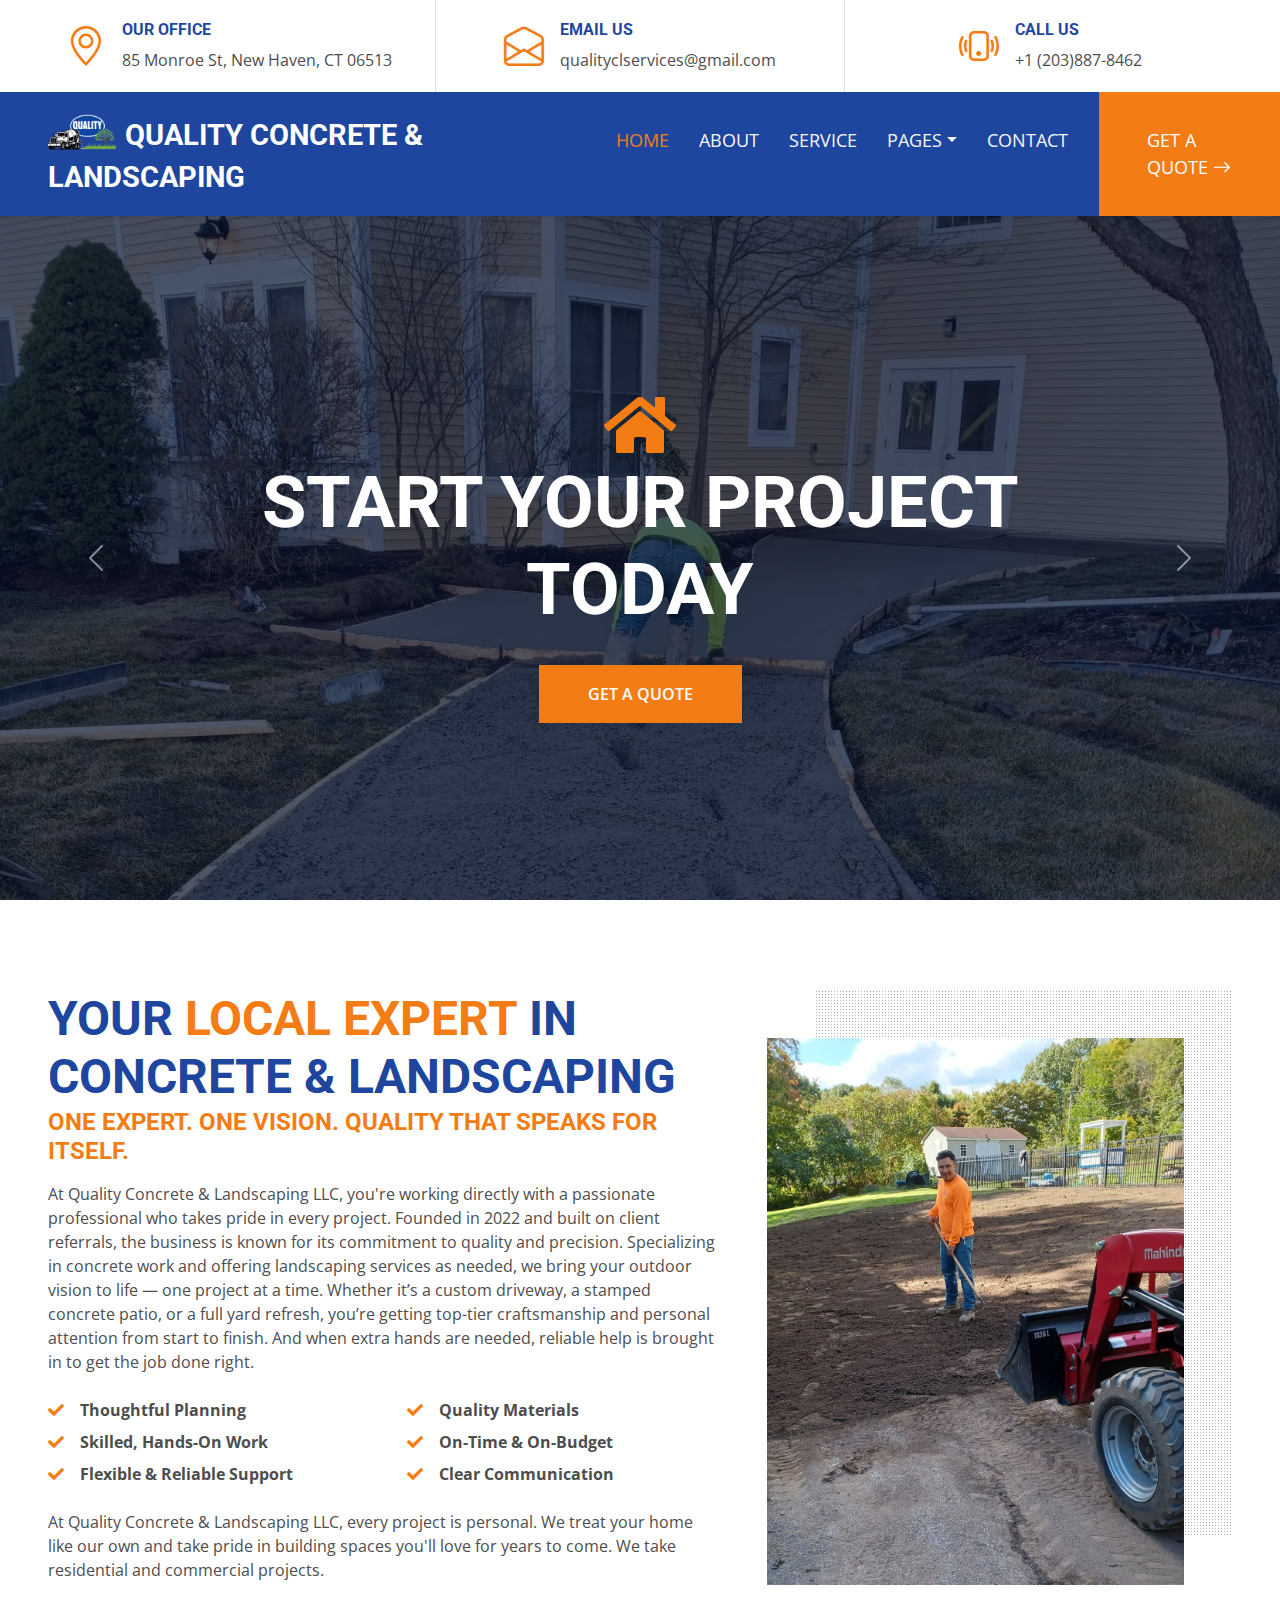
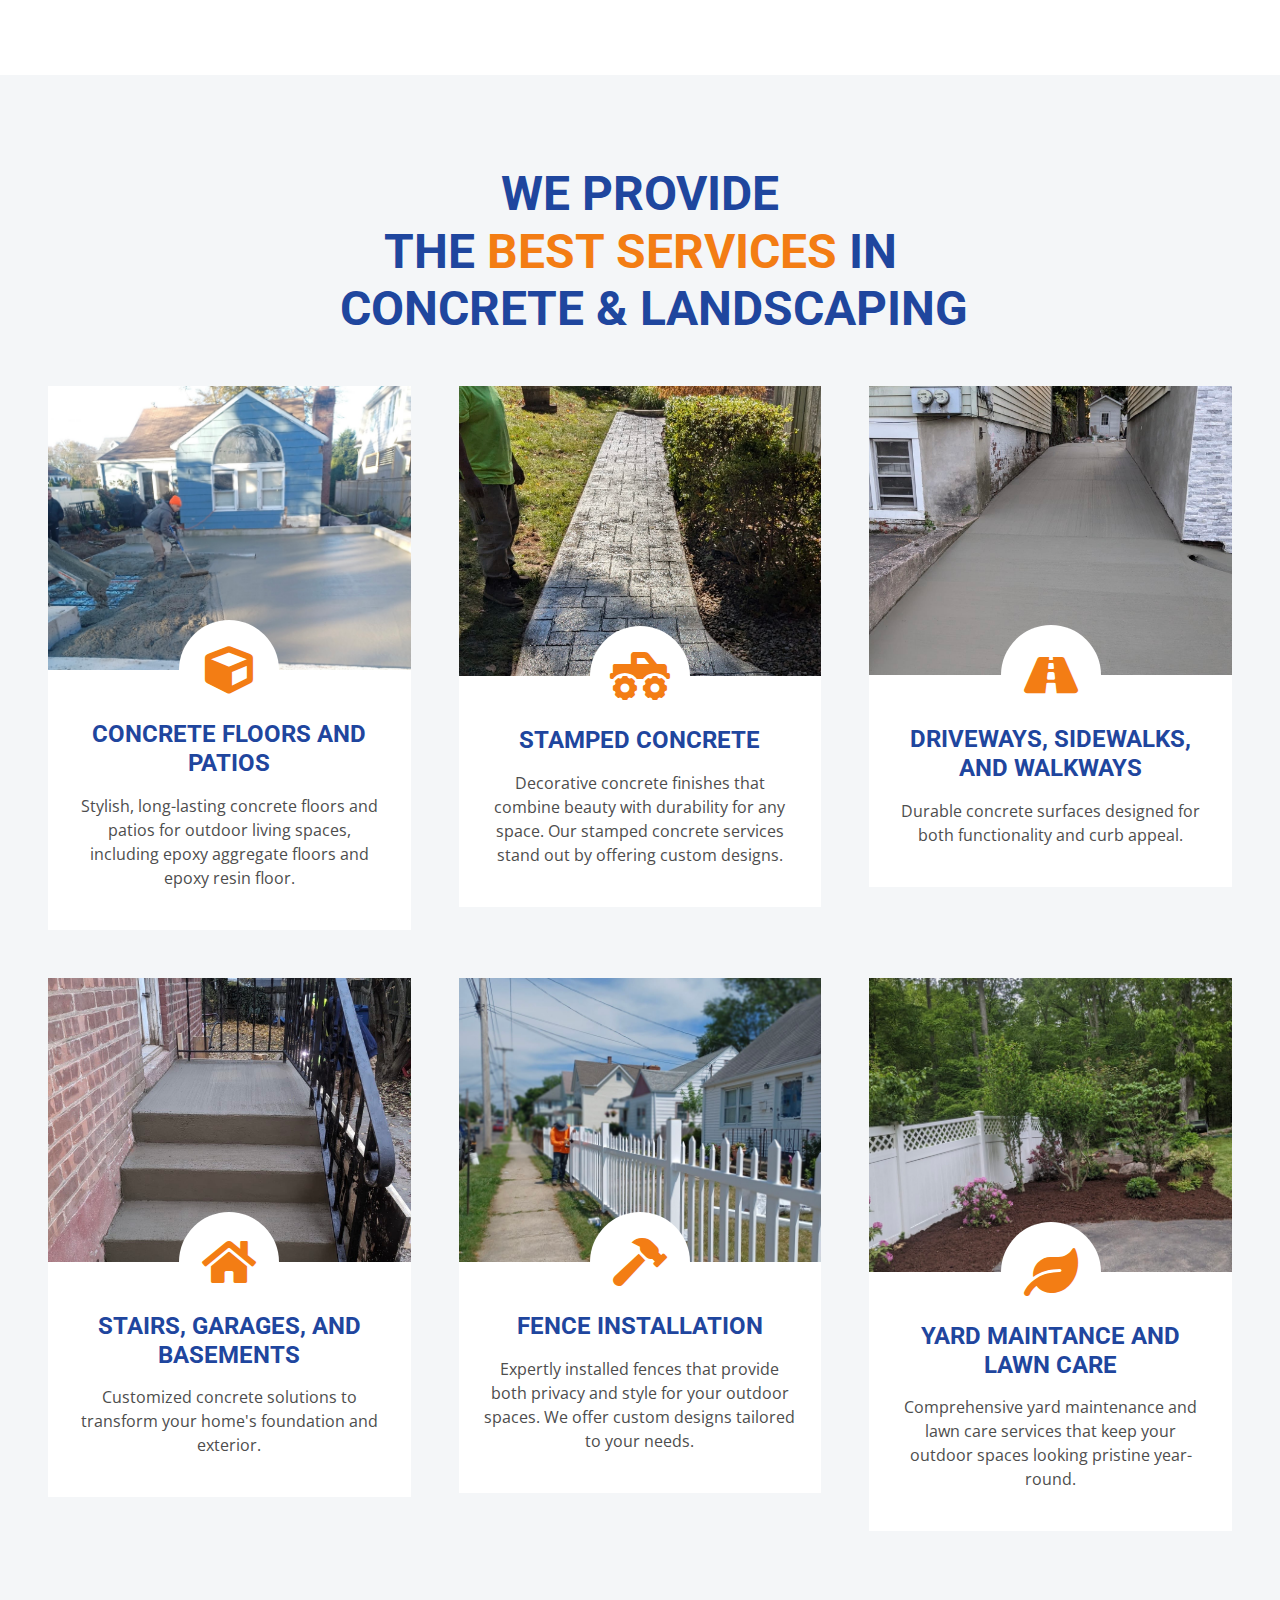
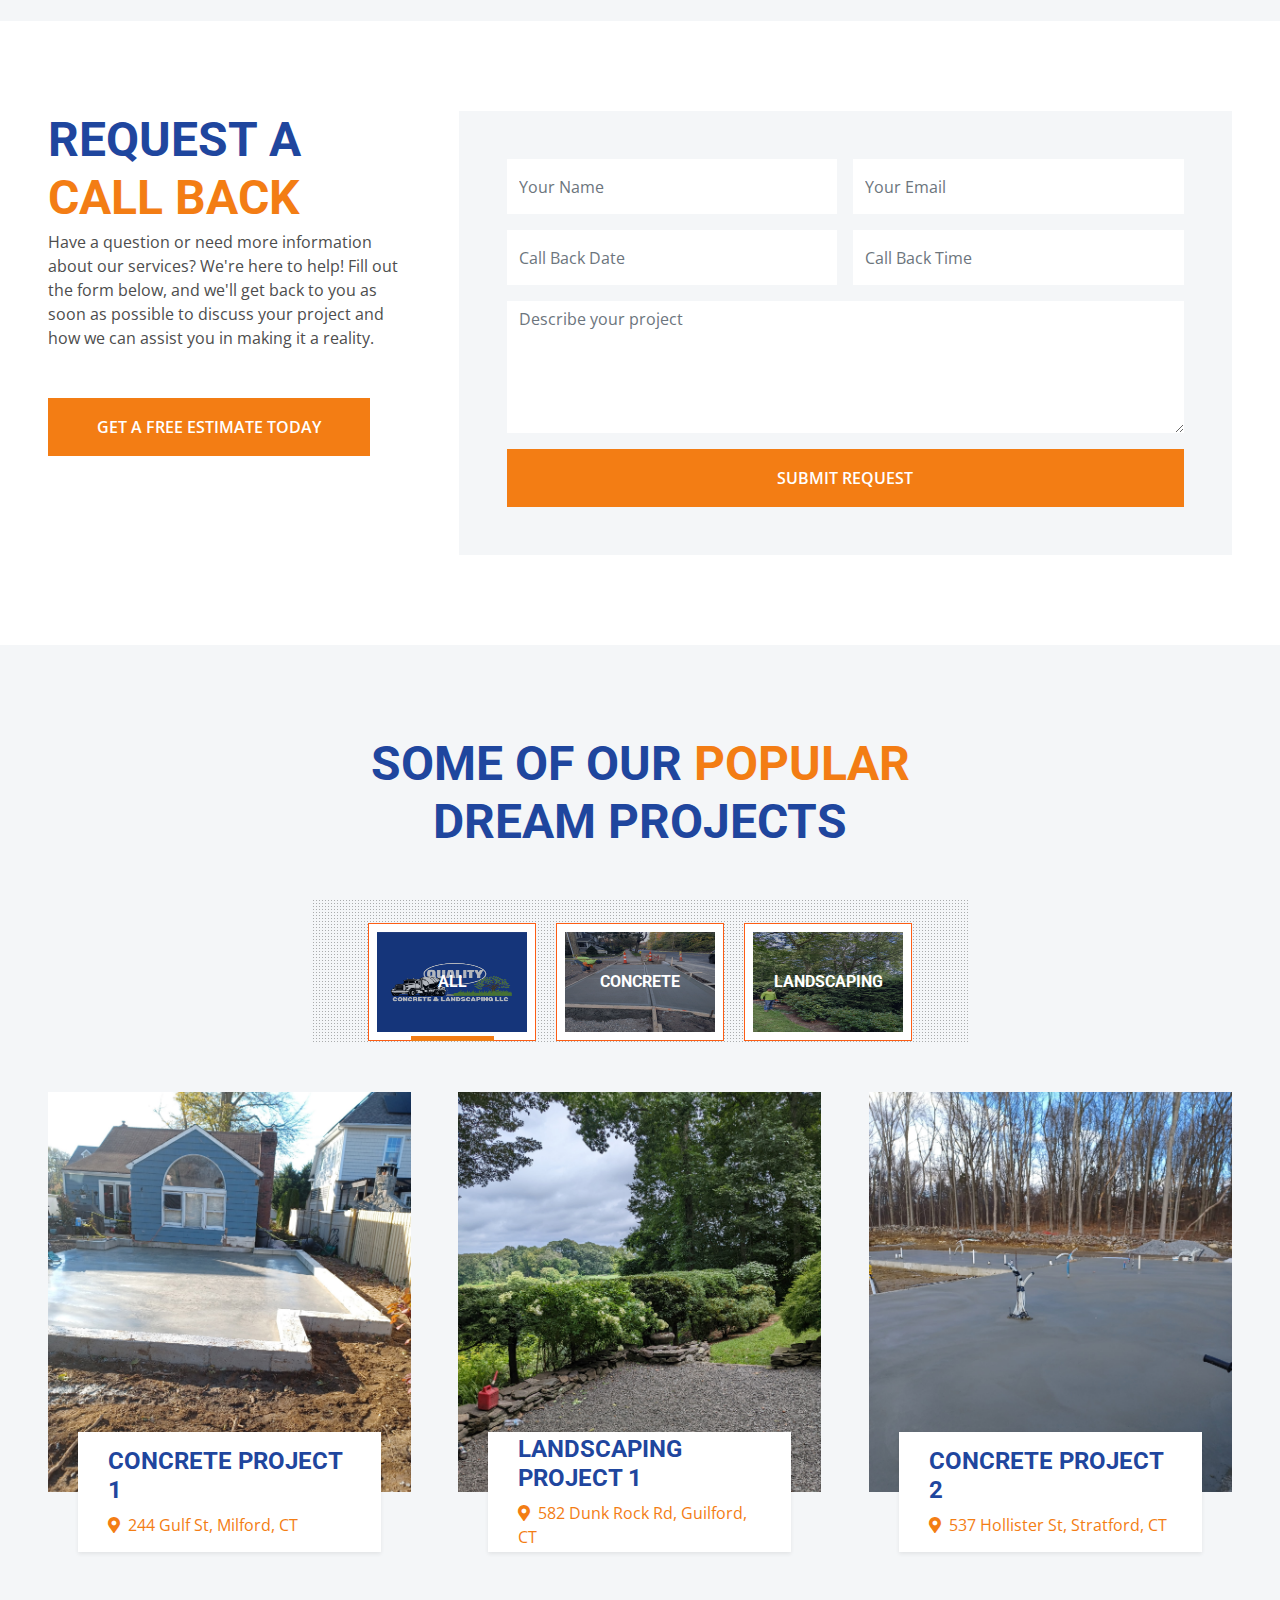
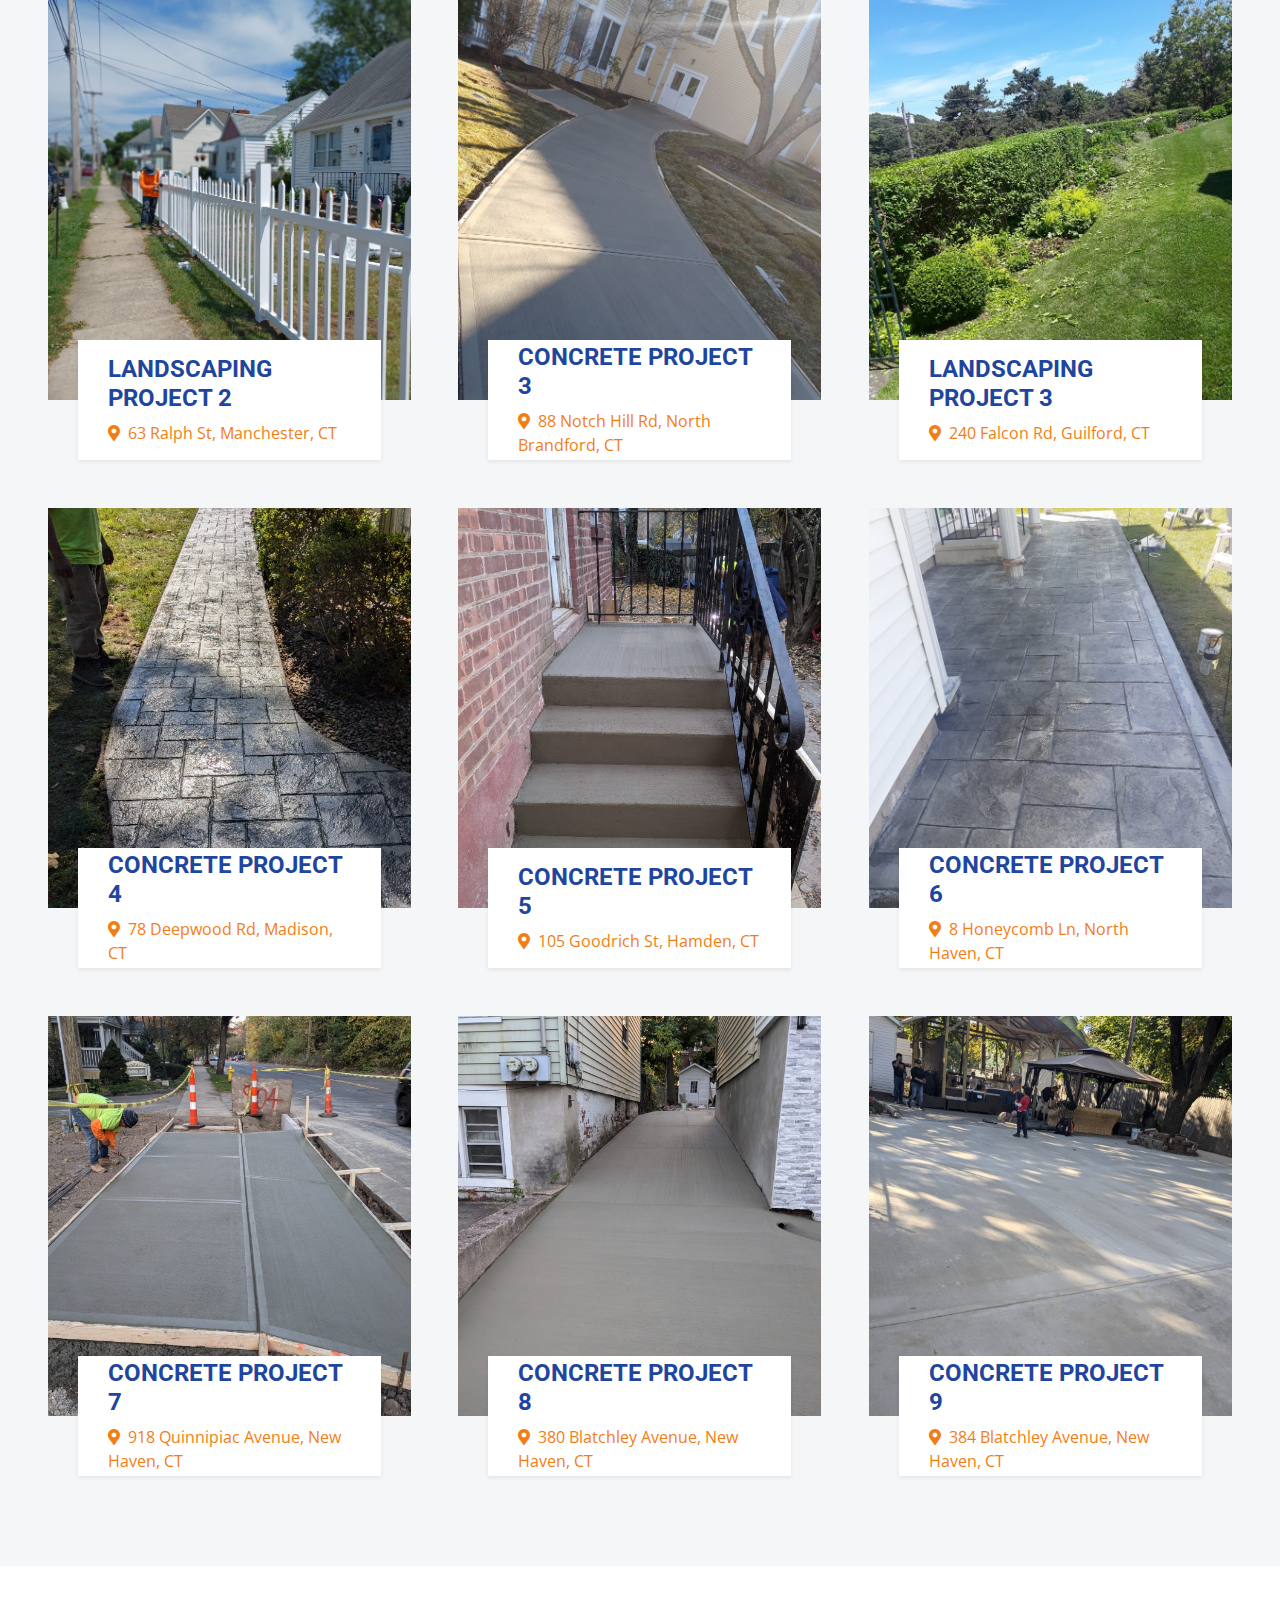
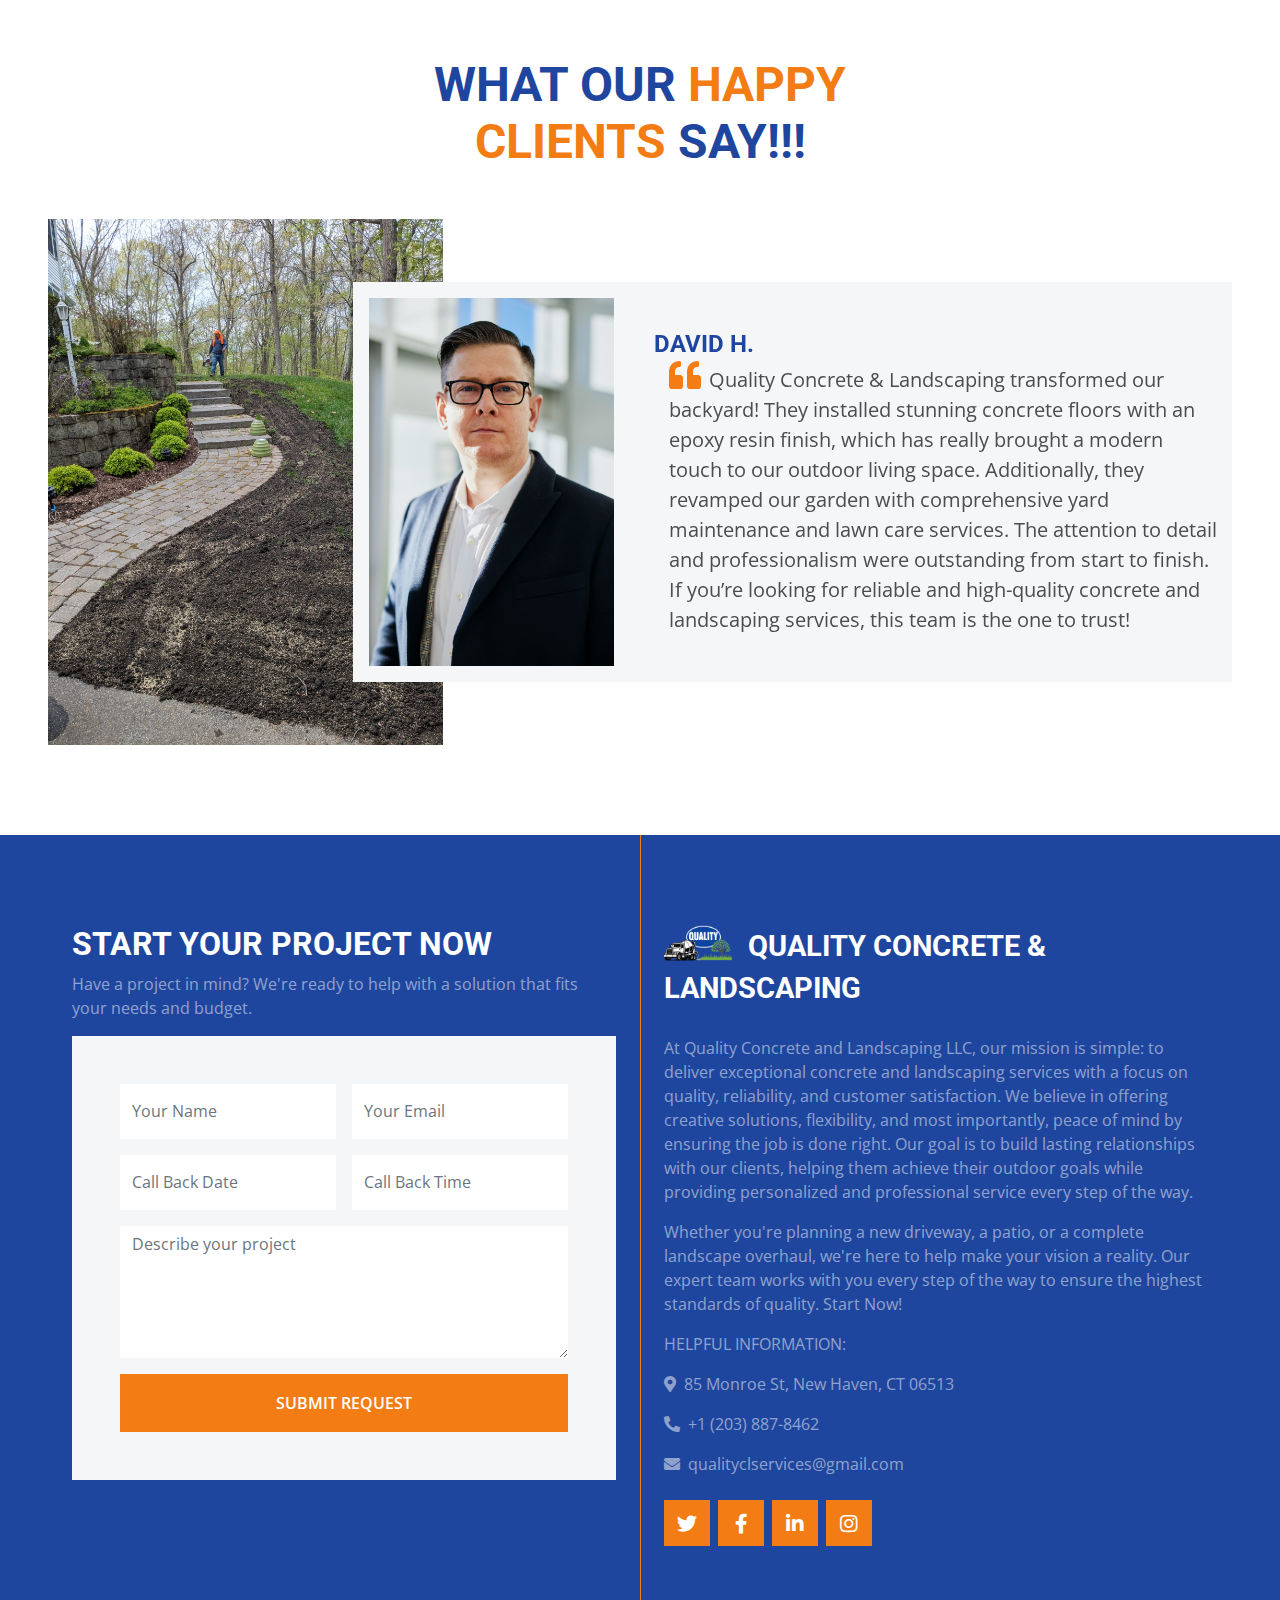
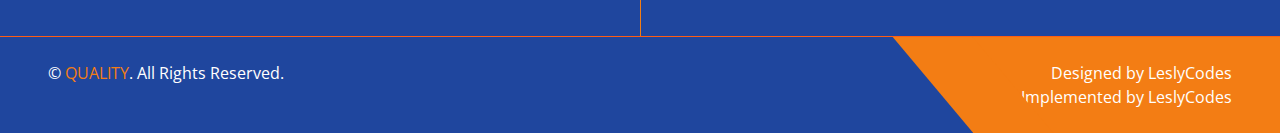
==== index.html @ 1bc8a2ea "done" ====
<!DOCTYPE html>
<html lang="en">

<head>
    <meta charset="utf-8">
    
    <title>Quality Concrete & Landscaping LLC</title>
    
    <meta content="width=device-width, initial-scale=1.0" name="viewport">
    <meta content="Free HTML Templates" name="keywords">
    <meta content="Free HTML Templates" name="description">

    <!-- Favicon -->
    <link href="img/favicon.ico" rel="icon">

    <!-- Google Web Fonts -->
    <link rel="preconnect" href="https://fonts.gstatic.com">
    <link href="https://fonts.googleapis.com/css2?family=Open+Sans:wght@400;600&family=Roboto:wght@500;700&display=swap" rel="stylesheet"> 

    <!-- Icon Font Stylesheet -->
    <link href="https://cdnjs.cloudflare.com/ajax/libs/font-awesome/5.15.0/css/all.min.css" rel="stylesheet">
    <link href="https://cdn.jsdelivr.net/npm/bootstrap-icons@1.4.1/font/bootstrap-icons.css" rel="stylesheet">

    <!-- Libraries Stylesheet -->
    <link href="lib/owlcarousel/assets/owl.carousel.min.css" rel="stylesheet">
    <link href="lib/tempusdominus/css/tempusdominus-bootstrap-4.min.css" rel="stylesheet" />
    <link href="lib/lightbox/css/lightbox.min.css" rel="stylesheet">

    <!-- Customized Bootstrap Stylesheet -->
    <link href="css/bootstrap.min.css" rel="stylesheet">

    <!-- Template Stylesheet -->
    <link href="css/style.css" rel="stylesheet">
</head>

<body>
    <!-- Topbar Start -->
    <div class="container-fluid px-5 d-none d-lg-block">
        <div class="row gx-5">
            <div class="col-lg-4 text-center py-3">
                <div class="d-inline-flex align-items-center">
                    <i class="bi bi-geo-alt fs-1 text-primary me-3"></i>
                    <div class="text-start">
                        <h6 class="text-uppercase fw-bold">Our Office</h6>
                        <span>85 Monroe St, New Haven, CT 06513</span>
                    </div>
                </div>
            </div>
            <div class="col-lg-4 text-center border-start border-end py-3">
                <div class="d-inline-flex align-items-center">
                    <i class="bi bi-envelope-open fs-1 text-primary me-3"></i>
                    <div class="text-start">
                        <h6 class="text-uppercase fw-bold">Email Us</h6>
                        <span>qualityclservices@gmail.com</span>
                    </div>
                </div>
            </div>
            <div class="col-lg-4 text-center py-3">
                <div class="d-inline-flex align-items-center">
                    <i class="bi bi-phone-vibrate fs-1 text-primary me-3"></i>
                    <div class="text-start">
                        <h6 class="text-uppercase fw-bold">Call Us</h6>
                        <span>+1 (203)887-8462</span>
                    </div>
                </div>
            </div>
        </div>
    </div>
    <!-- Topbar End -->


    <!-- Navbar Start -->
    <div class="container-fluid sticky-top bg-dark bg-light-radial shadow-sm px-5 pe-lg-0">
        <nav class="navbar navbar-expand-lg bg-dark bg-light-radial navbar-dark py-3 py-lg-0">
            <a href="index.html" class="navbar-brand">
                <h1 class="m-0 display-4 text-uppercase text-white"><img src="./img/logo.png" alt="Your Logo" class="custom-logo" />QUALITY CONCRETE & LANDSCAPING</h1>
            </a>
            <button class="navbar-toggler" type="button" data-bs-toggle="collapse" data-bs-target="#navbarCollapse">
                <span class="navbar-toggler-icon"></span>
            </button>
            <div class="collapse navbar-collapse" id="navbarCollapse">
                <div class="navbar-nav ms-auto py-0">
                    <a href="index.html" class="nav-item nav-link active">Home</a>
                    <a href="about.html" class="nav-item nav-link">About</a>
                    <a href="service.html" class="nav-item nav-link">Service</a>
                    <div class="nav-item dropdown">
                        <a href="#" class="nav-link dropdown-toggle" data-bs-toggle="dropdown">Pages</a>
                        <div class="dropdown-menu m-0">
                            <a href="project.html" class="dropdown-item">Gallery</a>
                            <a href="testimonial.html" class="dropdown-item">Testimonial</a>
                        </div>
                    </div>
                    <a href="contact.html" class="nav-item nav-link">Contact</a>
                    <a href="#call-back" class="nav-item nav-link bg-primary text-white px-5 ms-3 d-none d-lg-block">Get A Quote <i class="bi bi-arrow-right"></i></a>
                </div>
            </div>
        </nav>
    </div>
    <!-- Navbar End -->


    <!-- Carousel Start -->
    <div class="container-fluid p-0">
        <div id="header-carousel" class="carousel slide carousel-fade" data-bs-ride="carousel">
            <div class="carousel-inner">
                <div class="carousel-item active">
                    <img class="w-100" src="img/try.jpeg" alt="Image">
                    <div class="carousel-caption d-flex flex-column align-items-center justify-content-center">
                        <div class="p-3" style="max-width: 900px;">
                            <i class="fa fa-home fa-4x text-primary mb-4 d-none d-sm-block"></i>
                            <h1 class="display-2 text-uppercase text-white mb-md-4">Start Your Project Today</h1>
                            <a href="#call-back" class="btn btn-primary py-md-3 px-md-5 mt-2">Get A Quote</a>
                        </div>
                    </div>
                </div>
                <div class="carousel-item">
                    <img class="w-100" src="img/try2.jpeg" alt="Image">
                    <div class="carousel-caption d-flex flex-column align-items-center justify-content-center">
                        <div class="p-3" style="max-width: 900px;">
                            <i class="fa fa-tools fa-4x text-primary mb-4 d-none d-sm-block"></i>
                            <h1 class="display-2 text-uppercase text-white mb-md-4">Strong Foundations. Stunning Outdoor Spaces</h1>
                            <a href="#call-back" class="btn btn-primary py-md-3 px-md-5 mt-2">Contact Us</a>
                        </div>
                    </div>
                </div>
                <div class="carousel-item">
                    <img class="w-100" src="img/try1.jpeg" alt="Image">
                    <div class="carousel-caption d-flex flex-column align-items-center justify-content-center">
                        <div class="p-3" style="max-width: 900px;">
                            <i class="fa fa-tools fa-4x text-primary mb-4 d-none d-sm-block"></i>
                            <h1 class="display-2 text-uppercase text-white mb-md-4">Let's Build Something Great</h1>
                            <a href="#call-back" class="btn btn-primary py-md-3 px-md-5 mt-2">Contact Us</a>
                        </div>
                    </div>
                </div>
            </div>
            <button class="carousel-control-prev" type="button" data-bs-target="#header-carousel"
                data-bs-slide="prev">
                <span class="carousel-control-prev-icon" aria-hidden="true"></span>
                <span class="visually-hidden">Previous</span>
            </button>
            <button class="carousel-control-next" type="button" data-bs-target="#header-carousel"
                data-bs-slide="next">
                <span class="carousel-control-next-icon" aria-hidden="true"></span>
                <span class="visually-hidden">Next</span>
            </button>
        </div>
    </div>
    <!-- Carousel End -->


    <!-- About Start -->
    <div class="container-fluid py-6 px-5">
        <div class="row g-5">
            <div class="col-lg-7">
                <h1 class="display-5 text-uppercase mb-4" style="word-wrap: break-word;">Your <span class="text-primary">Local Expert</span> in Concrete & Landscaping</h1>
                <h4 class="text-uppercase mb-3 text-body wow">One expert. One vision. Quality that speaks for itself.</h4>
                <p>At Quality Concrete & Landscaping LLC, you're working directly with a passionate professional who takes pride in every project. Founded in 2022 and built on client referrals, the business is known for its commitment to quality and precision. Specializing in concrete work and offering landscaping services as needed, we bring your outdoor vision to life — one project at a time.

                    Whether it’s a custom driveway, a stamped concrete patio, or a full yard refresh, you’re getting top-tier craftsmanship and personal attention from start to finish. And when extra hands are needed, reliable help is brought in to get the job done right.</p>
                <div class="row gx-5 py-2">
                    <div class="col-sm-6 mb-2">
                        <p class="fw-bold mb-2"><i class="fa fa-check text-primary me-3"></i>Thoughtful Planning</p>
                        <p class="fw-bold mb-2"><i class="fa fa-check text-primary me-3"></i>Skilled, Hands-On Work</p>
                        <p class="fw-bold mb-2"><i class="fa fa-check text-primary me-3"></i>Flexible & Reliable Support</p>
                    </div>
                    <div class="col-sm-6 mb-2">
                        <p class="fw-bold mb-2"><i class="fa fa-check text-primary me-3"></i>Quality Materials</p>
                        <p class="fw-bold mb-2"><i class="fa fa-check text-primary me-3"></i>On-Time & On-Budget</p>
                        <p class="fw-bold mb-2"><i class="fa fa-check text-primary me-3"></i>Clear Communication</p>
                    </div>
                </div>
                <p class="mb-4">At Quality Concrete & Landscaping LLC, every project is personal. We treat your home like our own and take pride in building spaces you'll love for years to come. We take residential and commercial projects.</p>
                <!-- <img src="img/signature.jpg" alt=""> -->
            </div>
            <div class="col-lg-5 pb-5" style="min-height: 400px;">
                <div class="position-relative bg-dark-radial h-100 ms-5">
                    <img class="position-absolute w-100 h-100 mt-5 ms-n5" src="img/option2.jpeg" style="object-fit: cover;">
                </div>
            </div>
        </div>
    </div>
    <!-- About End -->
    

    <!-- Services Start -->
    <div class="container-fluid bg-light py-6 px-5">
        <div class="text-center mx-auto mb-5" style="max-width: 600px;">
            <h1 class="display-5 text-uppercase mb-4 text-center responsive-text">
                We Provide <br>
                The<span class="text-primary"> Best Services</span> In <br>
                <span style="white-space: nowrap;">Concrete & Landscaping</span>
              </h1>
            <!-- <h1 class="display-5 text-uppercase mb-4">We Provide The <span class="text-primary" style="white-space: nowrap;">Best Services </span>In Concrete & Landscaping</h1> -->
        </div>
        <div class="row g-5">
            <div class="col-lg-4 col-md-6">
                <div class="service-item bg-white d-flex flex-column align-items-center text-center">
                    <img class="img-fluid" src="img/concretefloor.jpeg" alt="">
                    <div class="service-icon bg-white">
                        <i class="fa fa-3x fa-cube text-primary"></i>
                    </div>
                    <div class="px-4 pb-4">
                        <h4 class="text-uppercase mb-3">Concrete Floors and Patios</h4>
                        <p>Stylish, long-lasting concrete floors and patios for outdoor living spaces, including epoxy aggregate floors 
                            and epoxy resin floor.</p>
                        <!-- <a class="btn text-primary" href="">Read More <i class="bi bi-arrow-right"></i></a> -->
                    </div>
                </div>
            </div>
            <div class="col-lg-4 col-md-6">
                <div class="service-item bg-white rounded d-flex flex-column align-items-center text-center">
                    <img class="img-fluid" src="img/stamped..jpeg" alt="">
                    <div class="service-icon bg-white">
                        <i class="fa fa-3x fa-truck-monster text-primary"></i>
                    </div>
                    <div class="px-4 pb-4">
                        <h4 class="text-uppercase mb-3">Stamped Concrete</h4>
                        <p>Decorative concrete finishes that combine beauty with durability for any space. Our stamped concrete services stand out by offering custom designs.</p>
                        <!-- <a class="btn text-primary" href="">Read More <i class="bi bi-arrow-right"></i></a> -->
                    </div>
                </div>
            </div>
            <div class="col-lg-4 col-md-6">
                <div class="service-item bg-white rounded d-flex flex-column align-items-center text-center">
                    <img class="img-fluid" src="img/sidewalks..jpeg" alt="">
                    <div class="service-icon bg-white">
                        <i class="fa fa-3x fa-road text-primary"></i>
                    </div>
                    <div class="px-4 pb-4">
                        <h4 class="text-uppercase mb-3">Driveways, Sidewalks, and Walkways</h4>
                        <p>Durable concrete surfaces designed for both functionality and curb appeal.</p>
                        <!-- <a class="btn text-primary" href="">Read More <i class="bi bi-arrow-right"></i></a> -->
                    </div>
                </div>
            </div>
            <div class="col-lg-4 col-md-6">
                <div class="service-item bg-white rounded d-flex flex-column align-items-center text-center">
                    <img class="img-fluid" src="img/newstairs.jpeg" alt="">
                    <div class="service-icon bg-white">
                        <i class="fa fa-3x fa-home text-primary"></i>
                    </div>
                    <div class="px-4 pb-4">
                        <h4 class="text-uppercase mb-3">Stairs, Garages, and Basements</h4>
                        <p>Customized concrete solutions to transform your home's foundation and exterior.</p>
                        <!-- <a class="btn text-primary" href="">Read More <i class="bi bi-arrow-right"></i></a> -->
                    </div>
                </div>
            </div>
            <div class="col-lg-4 col-md-6">
                <div class="service-item bg-white rounded d-flex flex-column align-items-center text-center">
                    <img class="img-fluid" src="img/fence..jpeg" alt="">
                    <div class="service-icon bg-white">
                        <i class="fa fa-3x fa-hammer text-primary"></i>
                    </div>
                    <div class="px-4 pb-4">
                        <h4 class="text-uppercase mb-3">Fence Installation</h4>
                        <p>Expertly installed fences that provide both privacy and style for your outdoor spaces. We offer custom designs tailored to your needs.</p>
                        <!-- <a class="btn text-primary" href="">Read More <i class="bi bi-arrow-right"></i></a> -->
                    </div>
                </div>
            </div>
            <div class="col-lg-4 col-md-6">
                <div class="service-item bg-white rounded d-flex flex-column align-items-center text-center">
                    <img class="img-fluid" src="img/yard..jpeg" alt="">
                    <div class="service-icon bg-white">
                        <i class="fa fa-3x fa-leaf text-primary"></i>
                    </div>
                    <div class="px-4 pb-4">
                        <h4 class="text-uppercase mb-3">Yard Maintance and Lawn Care</h4>
                        <p>Comprehensive yard maintenance and lawn care services that keep your outdoor spaces looking pristine year-round. </p>
                        <!-- <a class="btn text-primary" href="">Read More <i class="bi bi-arrow-right"></i></a> -->
                    </div>
                </div>
            </div>
        </div>
    </div>
    <!-- Services End -->


    <!-- Appointment Start -->
    <div class="container-fluid py-6 px-5" id="call-back">
        <div class="row gx-5">
            <div class="col-lg-4 mb-5 mb-lg-0">
                <div class="mb-4">
                    <h1 class="display-5 text-uppercase mb-4">Request A <span class="text-primary">Call Back</span></h1>
                </div>
                <p class="mb-5">Have a question or need more information about our services? We're here to help! Fill out the form below, and we'll get back to you as soon as possible to discuss your project and how we can assist you in making it a reality.</p>
                <a class="btn btn-primary py-3 px-5" href="">Get A Free Estimate Today</a>
            </div>
            <div class="col-lg-8">
                <div class="bg-light text-center p-5">
                    <form action="https://formspree.io/f/xrbpowre" method="POST" accept-charset="UTF-8">
                        <div class="row g-3">
                            <div class="col-12 col-sm-6">
                                <input type="text" class="form-control border-0" placeholder="Your Name" name="name" style="height: 55px;" required>
                            </div>
                            <div class="col-12 col-sm-6">
                                <input type="email" class="form-control border-0" placeholder="Your Email" name="email" style="height: 55px;" required>
                            </div>
                            <div class="col-12 col-sm-6">
                                <div class="date" id="date" data-target-input="nearest">
                                    <input type="text" class="form-control border-0 datetimepicker-input" placeholder="Call Back Date" name="callback_date" data-target="#date" data-toggle="datetimepicker" style="height: 55px;">
                                </div>
                            </div>
                            <div class="col-12 col-sm-6">
                                <div class="time" id="time" data-target-input="nearest">
                                    <input type="text" class="form-control border-0 datetimepicker-input" placeholder="Call Back Time" name="callback_time" data-target="#time" data-toggle="datetimepicker" style="height: 55px;">
                                </div>
                            </div>
                            <div class="col-12">
                                <textarea class="form-control border-0" rows="5" placeholder="Describe your project" name="message" required></textarea>
                            </div>
                            <div class="col-12">
                                <button class="btn btn-primary w-100 py-3" type="submit">Submit Request</button>
                            </div>
                        </div>
                    </form>
                    
                </div>
            </div>
        </div>
    </div>
    <!-- Appointment End -->


    <!-- Portfolio Start -->
    <div class="container-fluid bg-light py-6 px-5">
        <div class="text-center mx-auto mb-5" style="max-width: 600px;">
            <h1 class="display-5 text-uppercase mb-4">Some Of Our <span class="text-primary">Popular</span> Dream Projects</h1>
        </div>
        <div class="row gx-5">
            <div class="col-12 text-center">
                <div class="d-inline-block bg-dark-radial text-center pt-4 px-5 mb-5">
                    <ul class="list-inline mb-0" id="portfolio-flters">
                        <li class="btn btn-outline-primary bg-white p-2 active mx-2 mb-4" data-filter="*">
                            <img src="img/logo2.jpeg" style="width: 150px; height: 100px;">
                            <div class="position-absolute top-0 start-0 end-0 bottom-0 m-2 d-flex align-items-center justify-content-center" style="background: rgba(4, 15, 40, .3);">
                                <h6 class="text-white text-uppercase m-0">All</h6>
                            </div>
                        </li>
                        <li class="btn btn-outline-primary bg-white p-2 mx-2 mb-4" data-filter=".first">
                            <img src="img/concrete.jpeg" style="width: 150px; height: 100px;">
                            <div class="position-absolute top-0 start-0 end-0 bottom-0 m-2 d-flex align-items-center justify-content-center" style="background: rgba(4, 15, 40, .3);">
                                <h6 class="text-white text-uppercase m-0">Concrete</h6>
                            </div>
                        </li>
                        <li class="btn btn-outline-primary bg-white p-2 mx-2 mb-4" data-filter=".second">
                            <img src="img/landscaping.jpeg" style="width: 150px; height: 100px;">
                            <div class="position-absolute top-0 start-0 end-0 bottom-0 m-2 d-flex align-items-center justify-content-center" style="background: rgba(4, 15, 40, .3);">
                                <h6 class="text-white text-uppercase m-0">Landscaping</h6>
                            </div>
                        </li>
                    </ul>
                </div>
            </div>
        </div>
        <div class="row g-5 portfolio-container">
            <!-- Project 1: Concrete -->
            <div class="col-xl-4 col-lg-6 col-md-6 portfolio-item first">
                <div class="position-relative portfolio-box">
                    <img class="img-fluid w-100" src="img/concrete3.jpeg" alt="Concrete Project 1">
                    <div class="portfolio-title shadow-sm" href="">
                        <p class="h4 text-uppercase">Concrete Project 1</p>
                        <span class="text-body"><i class="fa fa-map-marker-alt text-primary me-2"></i>244 Gulf St, Milford, CT</span>
                    </div>
                    <a class="portfolio-btn" href="img/concrete1.jpeg" data-lightbox="project1">
                        <i class="bi bi-plus text-white"></i>
                    </a>
                    <a class="portfolio-btn" href="img/concrete2.jpeg" data-lightbox="project1">
                    </a>
                    <a class="portfolio-btn" href="img/concrete3.jpeg" data-lightbox="project1">
                    </a>
                </div>
            </div>

            <!-- Project 2: Landscaping -->
            <div class="col-xl-4 col-lg-6 col-md-6 portfolio-item second">
                <div class="position-relative portfolio-box">
                    <img class="img-fluid w-100" src="img/lan5.jpeg" alt="">
                    <div class="portfolio-title shadow-sm" href="" >
                        <p class="h4 text-uppercase">Landscaping Project 1</p>
                        <span class="text-body"><i class="fa fa-map-marker-alt text-primary me-2"></i>582 Dunk Rock Rd, Guilford, CT</span>
                    </div>
                    <!-- <a class="portfolio-title shadow-sm" href="/img/lan5.jpeg" data-lightbox="project2"></a> -->
                    <a class="portfolio-btn" href="img/lan5.jpeg" data-lightbox="project2">
                        <i class="bi bi-plus text-white"></i>
                    </a>
                    <a class="portfolio-btn" href="img/lan.jpeg" data-lightbox="project2">
                    </a>
                    <a class="portfolio-btn" href="img/lan4.jpeg" data-lightbox="project2">
                    </a>
                    <a class="portfolio-btn" href="img/lan2.jpeg" data-lightbox="project2">
                    </a>
                    <a class="portfolio-btn" href="img/lan1.jpeg" data-lightbox="project2">
                    </a>
                </div>
            </div>

            <!-- Project 3: Concrete -->
            <div class="col-xl-4 col-lg-6 col-md-6 portfolio-item first">
                <div class="position-relative portfolio-box">
                    <img class="img-fluid w-100" src="img/con1.jpeg" alt="Concrete Project 2">
                    <div class="portfolio-title shadow-sm" href="">
                        <p class="h4 text-uppercase">Concrete Project 2</p>
                        <span class="text-body"><i class="fa fa-map-marker-alt text-primary me-2"></i>537 Hollister St, Stratford, CT</span>
                    </div>
                    <a class="portfolio-btn" href="img/con2.jpeg" data-lightbox="project3">
                        <i class="bi bi-plus text-white"></i>
                    </a>
                    <a class="portfolio-btn" href="img/con1.jpeg" data-lightbox="project3">
                    </a>
                </div>
            </div>

            <!-- Project 4: Landscaping -->
            <div class="col-xl-4 col-lg-6 col-md-6 portfolio-item second">
                <div class="position-relative portfolio-box">
                    <img class="img-fluid w-100" src="img/lands1.jpeg" alt="Landscaping Project 2">
                    <a class="portfolio-title shadow-sm" href="">
                        <p class="h4 text-uppercase">Landscaping Project 2</p>
                        <span class="text-body"><i class="fa fa-map-marker-alt text-primary me-2"></i>63 Ralph St, Manchester, CT</span>
                    </a>
                    <a class="portfolio-btn" href="img/lands1.jpeg" data-lightbox="project4">
                        <i class="bi bi-plus text-white"></i>
                    </a>
                    <a class="portfolio-btn" href="img/lands2.jpeg" data-lightbox="project4">
                    </a>
                </div>
            </div>

            <!-- Project 5: Concrete -->
            <div class="col-xl-4 col-lg-6 col-md-6 portfolio-item first">
                <div class="position-relative portfolio-box">
                    <img class="img-fluid w-100" src="img/cons1.jpeg" alt="Concrete Project 3">
                    <a class="portfolio-title shadow-sm" href="">
                        <p class="h4 text-uppercase">Concrete Project 3</p>
                        <span class="text-body"><i class="fa fa-map-marker-alt text-primary me-2"></i>88 Notch Hill Rd, North Brandford, CT</span>
                    </a>
                    <a class="portfolio-btn" href="img/cons2.jpeg" data-lightbox="project5">
                        <i class="bi bi-plus text-white"></i>
                    </a>
                    <a class="portfolio-btn" href="img/cons1.jpeg" data-lightbox="project5">
                    </a>
                </div>
            </div>

            <!-- Project 6: Landscaping -->
            <div class="col-xl-4 col-lg-6 col-md-6 portfolio-item second">
                <div class="position-relative portfolio-box">
                    <img class="img-fluid w-100" src="img/la1.jpeg" alt="Landscaping Project 3">
                    <a class="portfolio-title shadow-sm" href="">
                        <p class="h4 text-uppercase">Landscaping Project 3</p>
                        <span class="text-body"><i class="fa fa-map-marker-alt text-primary me-2"></i>240 Falcon Rd, Guilford, CT</span>
                    </a>
                    <a class="portfolio-btn" href="img/la1.jpeg" data-lightbox="project6">
                        <i class="bi bi-plus text-white"></i>
                    </a>
                    <a class="portfolio-btn" href="img/la2.jpeg" data-lightbox="project6">
                       
                    </a>
                </div>
            </div>

            <!-- Project 7: Concrete -->
            <div class="col-xl-4 col-lg-6 col-md-6 portfolio-item first">
                <div class="position-relative portfolio-box">
                    <img class="img-fluid w-100" src="img/co3.jpeg" alt="Concrete Project 4">
                    <a class="portfolio-title shadow-sm" href="">
                        <p class="h4 text-uppercase">Concrete Project 4</p>
                        <span class="text-body"><i class="fa fa-map-marker-alt text-primary me-2"></i>78 Deepwood Rd, Madison, CT</span>
                    </a>
                    <a class="portfolio-btn" href="img/co1.jpeg" data-lightbox="project7">
                        <i class="bi bi-plus text-white"></i>
                    </a>
                    <a class="portfolio-btn" href="img/co2.jpeg" data-lightbox="project7">
                    </a>
                    <a class="portfolio-btn" href="img/co3.jpeg" data-lightbox="project7">
                    </a>
                    <a class="portfolio-btn" href="img/co4.png" data-lightbox="project7">
                    </a>
                </div>
            </div>
            <!-- Project 8: Concrete -->
        <div class="col-xl-4 col-lg-6 col-md-6 portfolio-item first">
            <div class="position-relative portfolio-box">
                <img class="img-fluid w-100" src="img/s3.jpeg" alt="Concrete Project 5">
                <a class="portfolio-title shadow-sm" href="">
                    <p class="h4 text-uppercase">Concrete Project 5</p>
                    <span class="text-body"><i class="fa fa-map-marker-alt text-primary me-2"></i>105 Goodrich St, Hamden, CT</span>
                </a>
                <a class="portfolio-btn" href="img/s1.jpeg" data-lightbox="project8">
                    <i class="bi bi-plus text-white"></i>
                </a>
                <a class="portfolio-btn" href="img/s2.jpeg" data-lightbox="project8">
                </a>
                <a class="portfolio-btn" href="img/s3.jpeg" data-lightbox="project8">
                </a>
            </div>
        </div>

        <!-- Project 9: Concrete -->
        <div class="col-xl-4 col-lg-6 col-md-6 portfolio-item first">
            <div class="position-relative portfolio-box">
                <img class="img-fluid w-100" src="img/sta2.jpeg" alt="Concrete Project 6">
                <a class="portfolio-title shadow-sm" href="">
                    <p class="h4 text-uppercase">Concrete Project 6</p>
                    <span class="text-body"><i class="fa fa-map-marker-alt text-primary me-2"></i>8 Honeycomb Ln, North Haven, CT</span>
                </a>
                <a class="portfolio-btn" href="img/sta1.jpeg" data-lightbox="project9">
                    <i class="bi bi-plus text-white"></i>
                </a>
                <a class="portfolio-btn" href="img/sta2.jpeg" data-lightbox="project9">
                    
                </a>
            </div>
        </div>

        <!-- Project 10: Concrete -->
        <div class="col-xl-4 col-lg-6 col-md-6 portfolio-item first">
            <div class="position-relative portfolio-box">
                <img class="img-fluid w-100" src="img/str3.jpeg" alt="Concrete Project 7">
                <a class="portfolio-title shadow-sm" href="">
                    <p class="h4 text-uppercase">Concrete Project 7</p>
                    <span class="text-body"><i class="fa fa-map-marker-alt text-primary me-2"></i>918 Quinnipiac Avenue, New Haven, CT</span>
                </a>
                <a class="portfolio-btn" href="img/str1.jpeg" data-lightbox="project10">
                    <i class="bi bi-plus text-white"></i>
                </a>
                <a class="portfolio-btn" href="img/str2.jpeg" data-lightbox="project10">
                    
                </a>
                <a class="portfolio-btn" href="img/str3.jpeg" data-lightbox="project10">
                    
                </a>
            </div>
        </div>

        <!-- Project 11: Concrete -->
        <div class="col-xl-4 col-lg-6 col-md-6 portfolio-item first">
            <div class="position-relative portfolio-box">
                <img class="img-fluid w-100" src="img/si2.jpeg" alt="Concrete Project 8">
                <a class="portfolio-title shadow-sm" href="">
                    <p class="h4 text-uppercase">Concrete Project 8</p>
                    <span class="text-body"><i class="fa fa-map-marker-alt text-primary me-2"></i>380 Blatchley Avenue, New Haven, CT</span>
                </a>
                <a class="portfolio-btn" href="img/si1.jpeg" data-lightbox="project11">
                    <i class="bi bi-plus text-white"></i>
                </a>
                <a class="portfolio-btn" href="img/si2.jpeg" data-lightbox="project11">
                    
                </a>
            </div>
        </div>

        <!-- Project 12: Concrete -->
        <div class="col-xl-4 col-lg-6 col-md-6 portfolio-item first">
            <div class="position-relative portfolio-box">
                <img class="img-fluid w-100" src="img/b2.jpeg" alt="Concrete Project 9">
                <a class="portfolio-title shadow-sm" href="">
                    <p class="h4 text-uppercase">Concrete Project 9</p>
                    <span class="text-body"><i class="fa fa-map-marker-alt text-primary me-2"></i>384 Blatchley Avenue, New Haven, CT</span>
                </a>
                <a class="portfolio-btn" href="img/b1.jpeg" data-lightbox="project12">
                    <i class="bi bi-plus text-white"></i>
                </a>
                <a class="portfolio-btn" href="img/b2.jpeg" data-lightbox="project12">
                
                </a>
            </div>
        </div>

        </div>
    </div>
    <!-- Portfolio End -->


    <!-- Team Start -->
    <!-- <div class="container-fluid py-6 px-5">
        <div class="text-center mx-auto mb-5" style="max-width: 600px;">
            <h1 class="display-5 text-uppercase mb-4">We Are <span class="text-primary">Professional & Expert</span> Workers</h1>
        </div>
        <div class="row g-5">
            <div class="col-xl-3 col-lg-4 col-md-6">
                <div class="row g-0">
                    <div class="col-10" style="min-height: 300px;">
                        <div class="position-relative h-100">
                            <img class="position-absolute w-100 h-100" src="img/team-1.jpg" style="object-fit: cover;">
                        </div>
                    </div>
                    <div class="col-2">
                        <div class="h-100 d-flex flex-column align-items-center justify-content-between bg-light">
                            <a class="btn" href="#"><i class="fab fa-twitter"></i></a>
                            <a class="btn" href="#"><i class="fab fa-facebook-f"></i></a>
                            <a class="btn" href="#"><i class="fab fa-linkedin-in"></i></a>
                            <a class="btn" href="#"><i class="fab fa-instagram"></i></a>
                            <a class="btn" href="#"><i class="fab fa-youtube"></i></a>
                        </div>
                    </div>
                    <div class="col-12">
                        <div class="bg-light p-4">
                            <h4 class="text-uppercase">Adam Phillips</h4>
                            <span>CEO & Founder</span>
                        </div>
                    </div>
                </div>
            </div>
            <div class="col-xl-3 col-lg-4 col-md-6">
                <div class="row g-0">
                    <div class="col-10" style="min-height: 300px;">
                        <div class="position-relative h-100">
                            <img class="position-absolute w-100 h-100" src="img/team-2.jpg" style="object-fit: cover;">
                        </div>
                    </div>
                    <div class="col-2">
                        <div class="h-100 d-flex flex-column align-items-center justify-content-between bg-light">
                            <a class="btn" href="#"><i class="fab fa-twitter"></i></a>
                            <a class="btn" href="#"><i class="fab fa-facebook-f"></i></a>
                            <a class="btn" href="#"><i class="fab fa-linkedin-in"></i></a>
                            <a class="btn" href="#"><i class="fab fa-instagram"></i></a>
                            <a class="btn" href="#"><i class="fab fa-youtube"></i></a>
                        </div>
                    </div>
                    <div class="col-12">
                        <div class="bg-light p-4">
                            <h4 class="text-uppercase">Dylan Adams</h4>
                            <span>Civil Engineer</span>
                        </div>
                    </div>
                </div>
            </div>
            <div class="col-xl-3 col-lg-4 col-md-6">
                <div class="row g-0">
                    <div class="col-10" style="min-height: 300px;">
                        <div class="position-relative h-100">
                            <img class="position-absolute w-100 h-100" src="img/team-3.jpg" style="object-fit: cover;">
                        </div>
                    </div>
                    <div class="col-2">
                        <div class="h-100 d-flex flex-column align-items-center justify-content-between bg-light">
                            <a class="btn" href="#"><i class="fab fa-twitter"></i></a>
                            <a class="btn" href="#"><i class="fab fa-facebook-f"></i></a>
                            <a class="btn" href="#"><i class="fab fa-linkedin-in"></i></a>
                            <a class="btn" href="#"><i class="fab fa-instagram"></i></a>
                            <a class="btn" href="#"><i class="fab fa-youtube"></i></a>
                        </div>
                    </div>
                    <div class="col-12">
                        <div class="bg-light p-4">
                            <h4 class="text-uppercase">Jhon Doe</h4>
                            <span>Interior Designer</span>
                        </div>
                    </div>
                </div>
            </div>
            <div class="col-xl-3 col-lg-4 col-md-6">
                <div class="row g-0">
                    <div class="col-10" style="min-height: 300px;">
                        <div class="position-relative h-100">
                            <img class="position-absolute w-100 h-100" src="img/team-4.jpg" style="object-fit: cover;">
                        </div>
                    </div>
                    <div class="col-2">
                        <div class="h-100 d-flex flex-column align-items-center justify-content-between bg-light">
                            <a class="btn" href="#"><i class="fab fa-twitter"></i></a>
                            <a class="btn" href="#"><i class="fab fa-facebook-f"></i></a>
                            <a class="btn" href="#"><i class="fab fa-linkedin-in"></i></a>
                            <a class="btn" href="#"><i class="fab fa-instagram"></i></a>
                            <a class="btn" href="#"><i class="fab fa-youtube"></i></a>
                        </div>
                    </div>
                    <div class="col-12">
                        <div class="bg-light p-4">
                            <h4 class="text-uppercase">Josh Dunn</h4>
                            <span>Painter</span>
                        </div>
                    </div>
                </div>
            </div>
        </div>
    </div> -->
    <!-- Team End -->


    <!-- Testimonial Start -->
    <div class="container-fluid bg-white py-6 px-5">
        <div class="text-center mx-auto mb-5" style="max-width: 600px;">
            <h1 class="display-5 text-uppercase mb-4">What Our <span class="text-primary">Happy Clients</span> Say!!!</h1>
        </div>
        <div class="row gx-0 align-items-center">
            <div class="col-xl-4 col-lg-5 d-none d-lg-block">
                <img class="img-fluid w-100 h-100" src="img/testi.jpeg">
            </div>
            <div class="col-xl-8 col-lg-7 col-md-12">
                <div class="testimonial bg-light">
                    <div class="owl-carousel testimonial-carousel">
                        <div class="row gx-4 align-items-center">
                            <div class="col-xl-4 col-lg-5 col-md-5">
                                <img class="img-fluid testimonial-img w-100 h-100 bg-light p-lg-3 mb-4 mb-md-0" src="img/men.jpg" alt="">
                            </div>
                            <div class="col-xl-8 col-lg-7 col-md-7">
                                <h4 class="text-uppercase mb-0">David H.</h4>
                                <!-- <p>Profession</p> -->
                                <p class="fs-5 mb-0 sa"><i class="fa fa-2x fa-quote-left text-primary me-2"></i>Quality Concrete & Landscaping transformed our backyard! They installed stunning concrete floors with an epoxy resin finish, which has really brought a modern touch to our outdoor living space. Additionally, they revamped our garden with comprehensive yard maintenance and lawn care services. The attention to detail and professionalism were outstanding from start to finish. If you’re looking for reliable and high-quality concrete and landscaping services, this team is the one to trust!</p>
                            </div>
                        </div>
                        <div class="row gx-4 align-items-center">
                            <div class="col-xl-4 col-lg-5 col-md-5">
                                <img class="img-fluid testimonial-img w-100 h-100 bg-light p-lg-3 mb-4 mb-md-0" src="img/woman.jpg" alt="">
                            </div>
                            <div class="col-xl-8 col-lg-7 col-md-7">
                                <h4 class="text-uppercase mb-0">Sarah M</h4>
                                <!-- <p>Profession</p> -->
                                <p class="fs-5 mb-0 sa"><i class="fa fa-2x fa-quote-left text-primary me-2"></i> 
                                    We recently had Quality Concrete & Landscaping install a new concrete patio in our backyard, and we couldn’t be happier with the results. The team was professional, efficient, and really took the time to understand what we wanted. The patio looks amazing and has totally transformed our outdoor space. We’re looking forward to working with them again for future projects!
                                </p>
                            </div>
                        </div>
                    </div>
                </div>
            </div>
        </div>
    </div>
    <!-- Testimonial End -->


    <!-- Blog Start -->
    <!-- <div class="container-fluid bg-light py-6 px-5">
        <div class="text-center mx-auto mb-5" style="max-width: 600px;">
            <h1 class="display-5 text-uppercase mb-4">Latest <span class="text-primary">Articles</span> From Our Blog Post</h1>
        </div>
        <div class="row g-5">
            <div class="col-lg-4 col-md-6">
                <div class="bg-light">
                    <img class="img-fluid" src="img/blog-1.jpg" alt="">
                    <div class="p-4">
                        <div class="d-flex justify-content-between mb-4">
                            <div class="d-flex align-items-center">
                                <img class="rounded-circle me-2" src="img/user.jpg" width="35" height="35" alt="">
                                <span>John Doe</span>
                            </div>
                            <div class="d-flex align-items-center">
                                <span class="ms-3"><i class="far fa-calendar-alt text-primary me-2"></i>01 Jan, 2045</span>
                            </div>
                        </div>
                        <h4 class="text-uppercase mb-3">Rebum diam clita lorem erat magna est erat</h4>
                        <a class="text-uppercase fw-bold" href="">Read More <i class="bi bi-arrow-right"></i></a>
                    </div>
                </div>
            </div>
            <div class="col-lg-4 col-md-6">
                <div class="bg-light">
                    <img class="img-fluid" src="img/blog-2.jpg" alt="">
                    <div class="p-4">
                        <div class="d-flex justify-content-between mb-4">
                            <div class="d-flex align-items-center">
                                <img class="rounded-circle me-2" src="img/user.jpg" width="35" height="35" alt="">
                                <span>John Doe</span>
                            </div>
                            <div class="d-flex align-items-center">
                                <span class="ms-3"><i class="far fa-calendar-alt text-primary me-2"></i>01 Jan, 2045</span>
                            </div>
                        </div>
                        <h4 class="text-uppercase mb-3">Rebum diam clita lorem erat magna est erat</h4>
                        <a class="text-uppercase fw-bold" href="">Read More <i class="bi bi-arrow-right"></i></a>
                    </div>
                </div>
            </div>
            <div class="col-lg-4 col-md-6">
                <div class="bg-light">
                    <img class="img-fluid" src="img/blog-3.jpg" alt="">
                    <div class="p-4">
                        <div class="d-flex justify-content-between mb-4">
                            <div class="d-flex align-items-center">
                                <img class="rounded-circle me-2" src="img/user.jpg" width="35" height="35" alt="">
                                <span>John Doe</span>
                            </div>
                            <div class="d-flex align-items-center">
                                <span class="ms-3"><i class="far fa-calendar-alt text-primary me-2"></i>01 Jan, 2045</span>
                            </div>
                        </div>
                        <h4 class="text-uppercase mb-3">Rebum diam clita lorem erat magna est erat</h4>
                        <a class="text-uppercase fw-bold" href="">Read More <i class="bi bi-arrow-right"></i></a>
                    </div>
                </div>
            </div>
        </div>
    </div> -->
    <!-- Blog End -->
    

    <!-- Footer Start -->
    <div class="footer container-fluid position-relative bg-dark bg-light-radial text-white-50 py-6 px-5">
        <div class="row g-5">
            <!-- Left Section: Heading, Description, and Contact Form -->
            <div class="col-lg-6 ps-lg-5">
                <!-- Heading and Description -->
                <h2 class="text-uppercase text-white">Start Your Project Now</h2>
                <p>Have a project in mind? We're ready to help with a solution that fits your needs and budget.</p>
    
                <!-- Contact Form -->
                <div class="bg-light text-center p-5">
                    <form action="https://formspree.io/f/xrbpowre" method="POST" accept-charset="UTF-8">
                        <div class="row g-3">
                            <div class="col-12 col-sm-6">
                                <input type="text" class="form-control border-0" placeholder="Your Name" name="name" style="height: 55px;" required>
                            </div>
                            <div class="col-12 col-sm-6">
                                <input type="email" class="form-control border-0" placeholder="Your Email" name="email" style="height: 55px;" required>
                            </div>
                            <div class="col-12 col-sm-6">
                                <div class="date" id="date" data-target-input="nearest">
                                    <input type="text" class="form-control border-0 datetimepicker-input" placeholder="Call Back Date" name="callback_date" data-target="#date" data-toggle="datetimepicker" style="height: 55px;">
                                </div>
                            </div>
                            <div class="col-12 col-sm-6">
                                <div class="time" id="time" data-target-input="nearest">
                                    <input type="text" class="form-control border-0 datetimepicker-input" placeholder="Call Back Time" name="callback_time" data-target="#time" data-toggle="datetimepicker" style="height: 55px;">
                                </div>
                            </div>
                            <div class="col-12">
                                <textarea class="form-control border-0" rows="5" placeholder="Describe your project" name="message" required></textarea>
                            </div>
                            <div class="col-12">
                                <button class="btn btn-primary w-100 py-3" type="submit">Submit Request</button>
                            </div>
                        </div>
                    </form>
                            
                </div>
            </div>
    
            <!-- Right Section: Contact Info -->
            <div class="col-lg-6 pe-lg-5">
                <!-- Logo and Branding -->
                <a href="index.html" class="navbar-brand">
                    <h1 class="m-0 display-4 text-uppercase text-white">
                        <img src="./img/logo.png" alt="Your Logo" class="custom-logo" />
                        QUALITY CONCRETE & LANDSCAPING
                    </h1>
                </a>
                
                <!-- Expanded Mission Statement -->
                <p> At Quality Concrete and Landscaping LLC, our mission is simple: to deliver exceptional concrete and landscaping services with a focus on quality, reliability, and customer satisfaction. We believe in offering creative solutions, flexibility, and most importantly, peace of mind by ensuring the job is done right. Our goal is to build lasting relationships with our clients, helping them achieve their outdoor goals while providing personalized and professional service every step of the way.</p>
            
                <!-- Additional Info to Encourage Users -->
                <p>Whether you're planning a new driveway, a patio, or a complete landscape overhaul, we're here to help make your vision a reality. Our expert team works with you every step of the way to ensure the highest standards of quality. Start Now!</p>
                
                <p>HELPFUL INFORMATION: </p>
                <!-- Contact Information -->
                <p><i class="fa fa-map-marker-alt me-2"></i>85 Monroe St, New Haven, CT 06513</p>
                <p><i class="fa fa-phone-alt me-2"></i>+1 (203) 887-8462</p>
                <p><i class="fa fa-envelope me-2"></i>qualityclservices@gmail.com</p>
            
                <!-- Social Media Links -->
                <div class="d-flex justify-content-start mt-4">
                    <a class="btn btn-lg btn-primary btn-lg-square rounded-0 me-2" href="#"><i class="fab fa-twitter"></i></a>
                    <a class="btn btn-lg btn-primary btn-lg-square rounded-0 me-2" href="#"><i class="fab fa-facebook-f"></i></a>
                    <a class="btn btn-lg btn-primary btn-lg-square rounded-0 me-2" href="#"><i class="fab fa-linkedin-in"></i></a>
                    <a class="btn btn-lg btn-primary btn-lg-square rounded-0" href="#"><i class="fab fa-instagram"></i></a>
                </div>
            </div>
        </div>
    </div>
    
    <div class="container-fluid bg-dark bg-light-radial text-white border-top border-primary px-0">
        <div class="d-flex flex-column flex-md-row justify-content-between">
            <div class="py-4 px-5 text-center text-md-start">
                <p class="mb-0">&copy; <a class="text-primary" href="#">QUALITY</a>. All Rights Reserved.</p>
            </div>
            <div class="py-4 px-5 bg-primary footer-shape position-relative text-center text-md-end">
                <p class="mb-0">Designed by LeslyCodes</p>
                <p class="mb-0">Implemented by LeslyCodes</p>
            </div>
        </div>
    </div>
    <!-- Footer End -->


    <!-- Back to Top -->
    <a href="#" class="btn btn-lg btn-primary btn-lg-square back-to-top"><i class="bi bi-arrow-up"></i></a>


    <!-- JavaScript Libraries -->
    <script src="https://code.jquery.com/jquery-3.4.1.min.js"></script>
    <script src="https://cdn.jsdelivr.net/npm/bootstrap@5.0.0/dist/js/bootstrap.bundle.min.js"></script>
    <script src="lib/easing/easing.min.js"></script>
    <script src="lib/waypoints/waypoints.min.js"></script>
    <script src="lib/owlcarousel/owl.carousel.min.js"></script>
    <script src="lib/tempusdominus/js/moment.min.js"></script>
    <script src="lib/tempusdominus/js/moment-timezone.min.js"></script>
    <script src="lib/tempusdominus/js/tempusdominus-bootstrap-4.min.js"></script>
    <script src="lib/isotope/isotope.pkgd.min.js"></script>
    <script src="lib/lightbox/js/lightbox.min.js"></script>

    <!-- Template Javascript -->
    <script src="js/main.js"></script>
</body>

</html>
---- css/style.css ----
/********** Template CSS **********/
:root {
    --primary: #F37D14;
    --secondary: #FDBE33;
    --light: #F4F6F8;
    --dark: #1F469E;
}

.pt-6 {
    padding-top: 90px;
}

.pb-6 {
    padding-bottom: 90px;
}

.py-6 {
    padding-top: 90px;
    padding-bottom: 90px;
}

.btn {
    position: relative;
    font-weight: 600;
    text-transform: uppercase;
    transition: .5s;
}

.btn::after {
    position: absolute;
    content: "";
    width: 0;
    height: 5px;
    bottom: -1px;
    left: 50%;
    background: var(--primary);
    transition: .5s;
}

.btn.btn-primary::after {
    background: var(--dark);
}

.btn:hover::after,
.btn.active::after {
    width: 50%;
    left: 25%;
}

.btn-primary {
    color: #FFFFFF;
}

.btn-square {
    width: 36px;
    height: 36px;
}

.btn-sm-square {
    width: 28px;
    height: 28px;
}

.btn-lg-square {
    width: 46px;
    height: 46px;
}

.btn-square,
.btn-sm-square,
.btn-lg-square {
    padding-left: 0;
    padding-right: 0;
    text-align: center;
}

.back-to-top {
    position: fixed;
    display: none;
    left: 50%;
    bottom: 0;
    margin-left: -22px;
    border-radius: 0;
    z-index: 99;
}

/* .bg-dark-radial {
    background-image: -webkit-repeating-radial-gradient(center center, rgba(0, 0, 0, 0.3), rgba(0, 0, 0, 0.3) 1px, transparent 1px, transparent 100%);
    background-image: -moz-repeating-radial-gradient(center center, rgba(0, 0, 0, 0.3), rgba(0, 0, 0, 0.3) 1px, transparent 1px, transparent 100%);
    background-image: -ms-repeating-radial-gradient(center center, rgba(0, 0, 0, 0.3), rgba(0, 0, 0, 0.3) 1px, transparent 1px, transparent 100%);
    background-image: -o-repeating-radial-gradient(center center, rgba(0, 0, 0, 0.3), rgba(0, 0, 0, 0.3) 1px, transparent 1px, transparent 100%);
    background-image: repeating-radial-gradient(center center, rgba(0, 0, 0, 0.3), rgba(0, 0, 0, 0.3) 1px, transparent 1px, transparent 100%);
    background-size: 3px 3px;
}

.bg-light-radial {
    background-image: -webkit-repeating-radial-gradient(center center, rgba(256, 256, 256, 0.2), rgba(256, 256, 256, 0.2) 1px, transparent 1px, transparent 100%);
    background-image: -moz-repeating-radial-gradient(center center, rgba(256, 256, 256, 0.2), rgba(256, 256, 256, 0.2) 1px, transparent 1px, transparent 100%);
    background-image: -ms-repeating-radial-gradient(center center, rgba(256, 256, 256, 0.2), rgba(256, 256, 256, 0.2) 1px, transparent 1px, transparent 100%);
    background-image: -o-repeating-radial-gradient(center center, rgba(256, 256, 256, 0.2), rgba(256, 256, 256, 0.2) 1px, transparent 1px, transparent 100%);
    background-image: repeating-radial-gradient(center center, rgba(256, 256, 256, 0.2), rgba(256, 256, 256, 0.2) 1px, transparent 1px, transparent 100%);
    background-size: 3px 3px;
} */

.navbar-dark .navbar-nav .nav-link {
    position: relative;
    padding: 35px 15px;
    font-size: 18px;
    text-transform: uppercase;
    color: var(--light);
    outline: none;
    transition: .5s;
}

.navbar-dark .navbar-nav .nav-link:hover,
.navbar-dark .navbar-nav .nav-link.active {
    color: var(--primary);
}

@media (max-width: 991.98px) {
    .navbar-dark .navbar-nav .nav-link  {
        margin-left: 0;
        padding: 10px 0;
    }
}

.carousel-caption {
    top: 0;
    left: 0;
    right: 0;
    bottom: 0;
    background: rgba(4, 15, 40, .7);
    z-index: 1;
}

@media (max-width: 576px) {
    .carousel-caption h4 {
        font-size: 18px;
        font-weight: 500 !important;
    }

    .carousel-caption h1 {
        font-size: 30px;
        font-weight: 600 !important;
    }
}

.page-header {
    height: 300px;
    display: flex;
    flex-direction: column;
    align-items: center;
    justify-content: center;
    background: linear-gradient(rgba(4, 15, 40, .7), rgba(4, 15, 40, .7)), url(../img/try2.jpeg) center center no-repeat;
    background-size: cover;
}

.service-item .service-icon {
    margin-top: -50px;
    width: 100px;
    height: 100px;
    display: flex;
    align-items: center;
    justify-content: center;
    border-radius: 100px;
}

.service-item .service-icon i {
    transition: .2s;
}

.service-item:hover .service-icon i {
    font-size: 60px;
}

.portfolio-item {
    margin-bottom: 60px;
}

.portfolio-title {
    position: absolute;
    display: flex;
    flex-direction: column;
    justify-content: center;
    height: 120px;
    padding: 0 30px;
    right: 30px;
    left: 30px;
    bottom: -60px;
    background: #FFFFFF;
    z-index: 3;
}

.portfolio-btn {
    position: absolute;
    display: inline-block;
    top: 50%;
    left: 50%;
    margin-top: -60px;
    margin-left: -60px;
    font-size: 120px;
    line-height: 0;
    transition: .1s;
    transition-delay: .3s;
    z-index: 2;
    opacity: 0;
}

.portfolio-item:hover .portfolio-btn {
    opacity: 1;
}

.portfolio-box::before,
.portfolio-box::after {
    position: absolute;
    content: "";
    width: 0;
    height: 100%;
    top: 0;
    transition: .5s;
    z-index: 1;
    background: rgba(4, 15, 40, .7);
}

.portfolio-box::before {
    left: 0;
}

.portfolio-box::after {
    right: 0;
}

.portfolio-item:hover .portfolio-box::before {
    left: 0;
    width: 50%;
}

.portfolio-item:hover .portfolio-box::after {
    right: 0;
    width: 50%;
}

@media (min-width: 992px) {
    .testimonial,
    .contact-form {
        margin-left: -90px;
    }
}

@media (min-width: 992px) {
    .footer::after {
        position: absolute;
        content: "";
        width: 1px;
        height: 100%;
        top: 0;
        left: 50%;
        background: var(--primary)
    }
}

.footer-shape::before {
    position: absolute;
    content: "";
    width: 80px;
    height: 100%;
    top: 0;
    left: -40px;
    background: var(--primary);
    transform: skew(40deg);
}
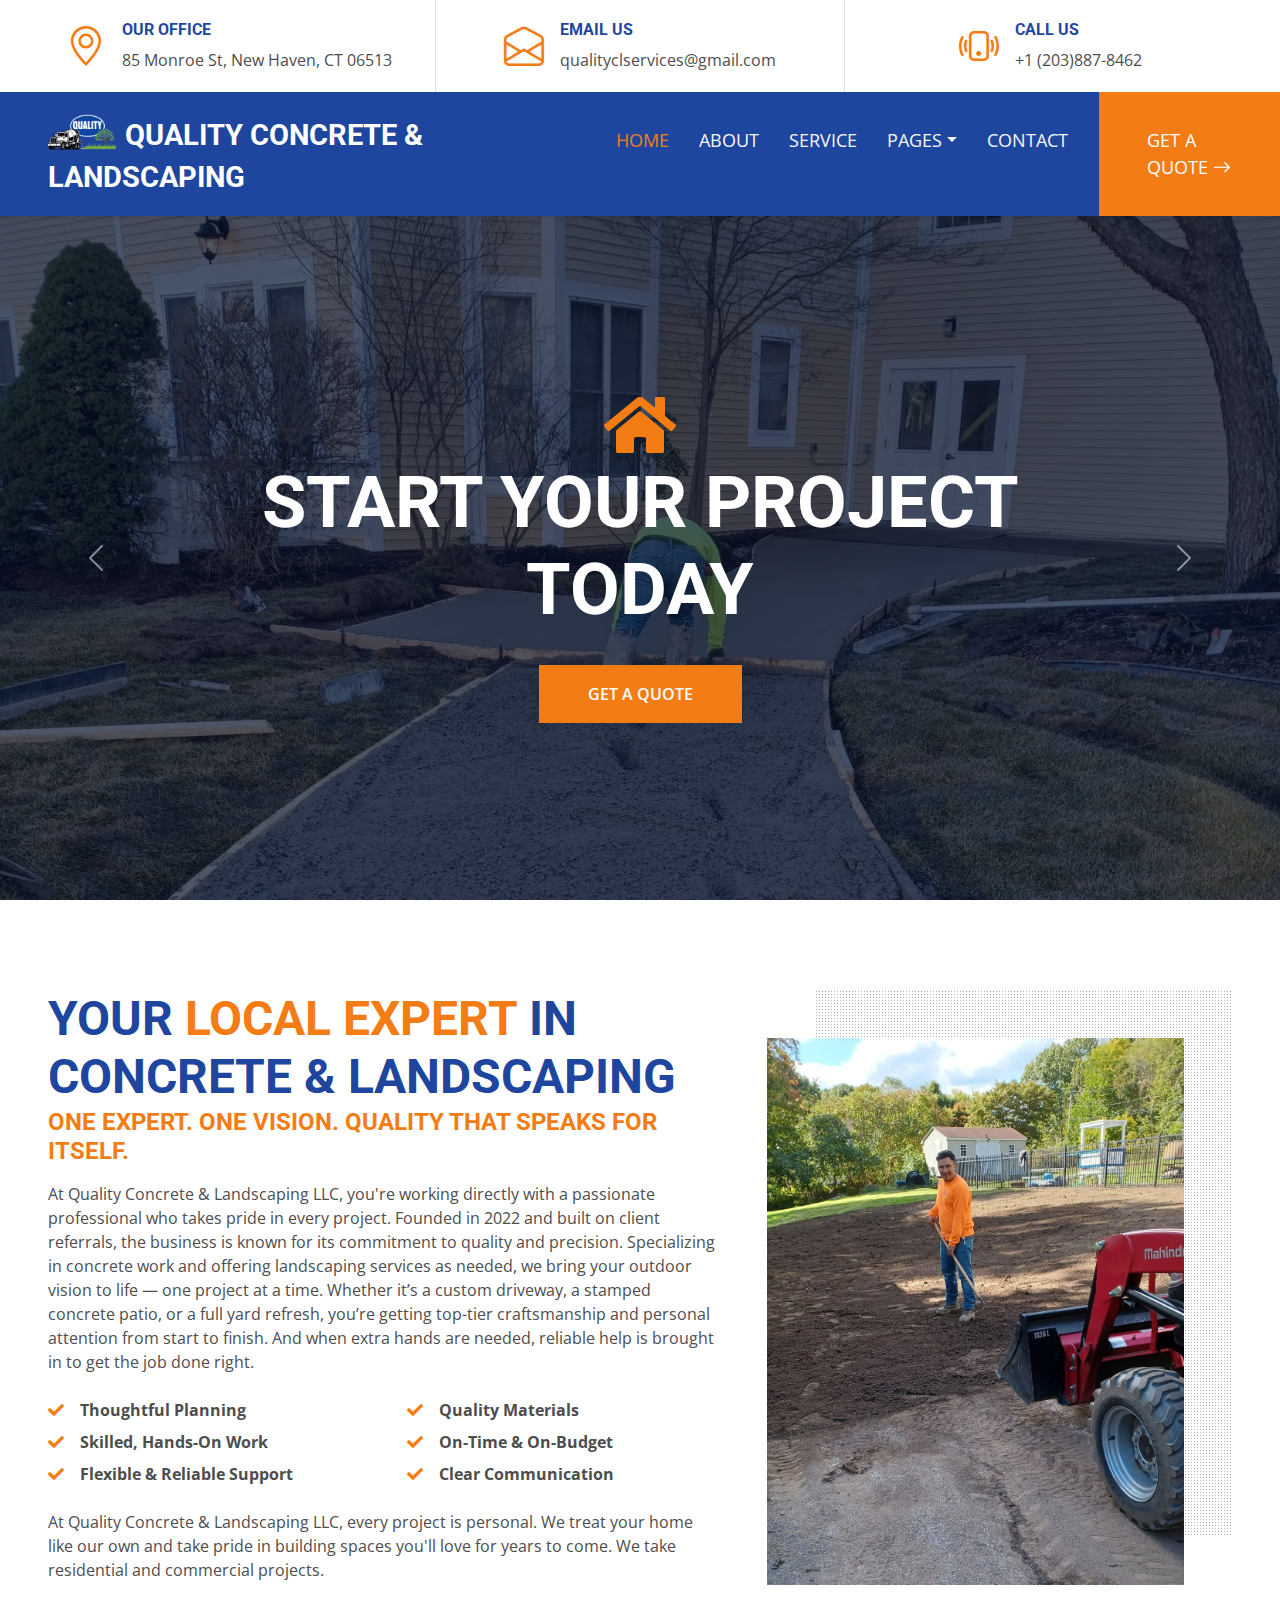
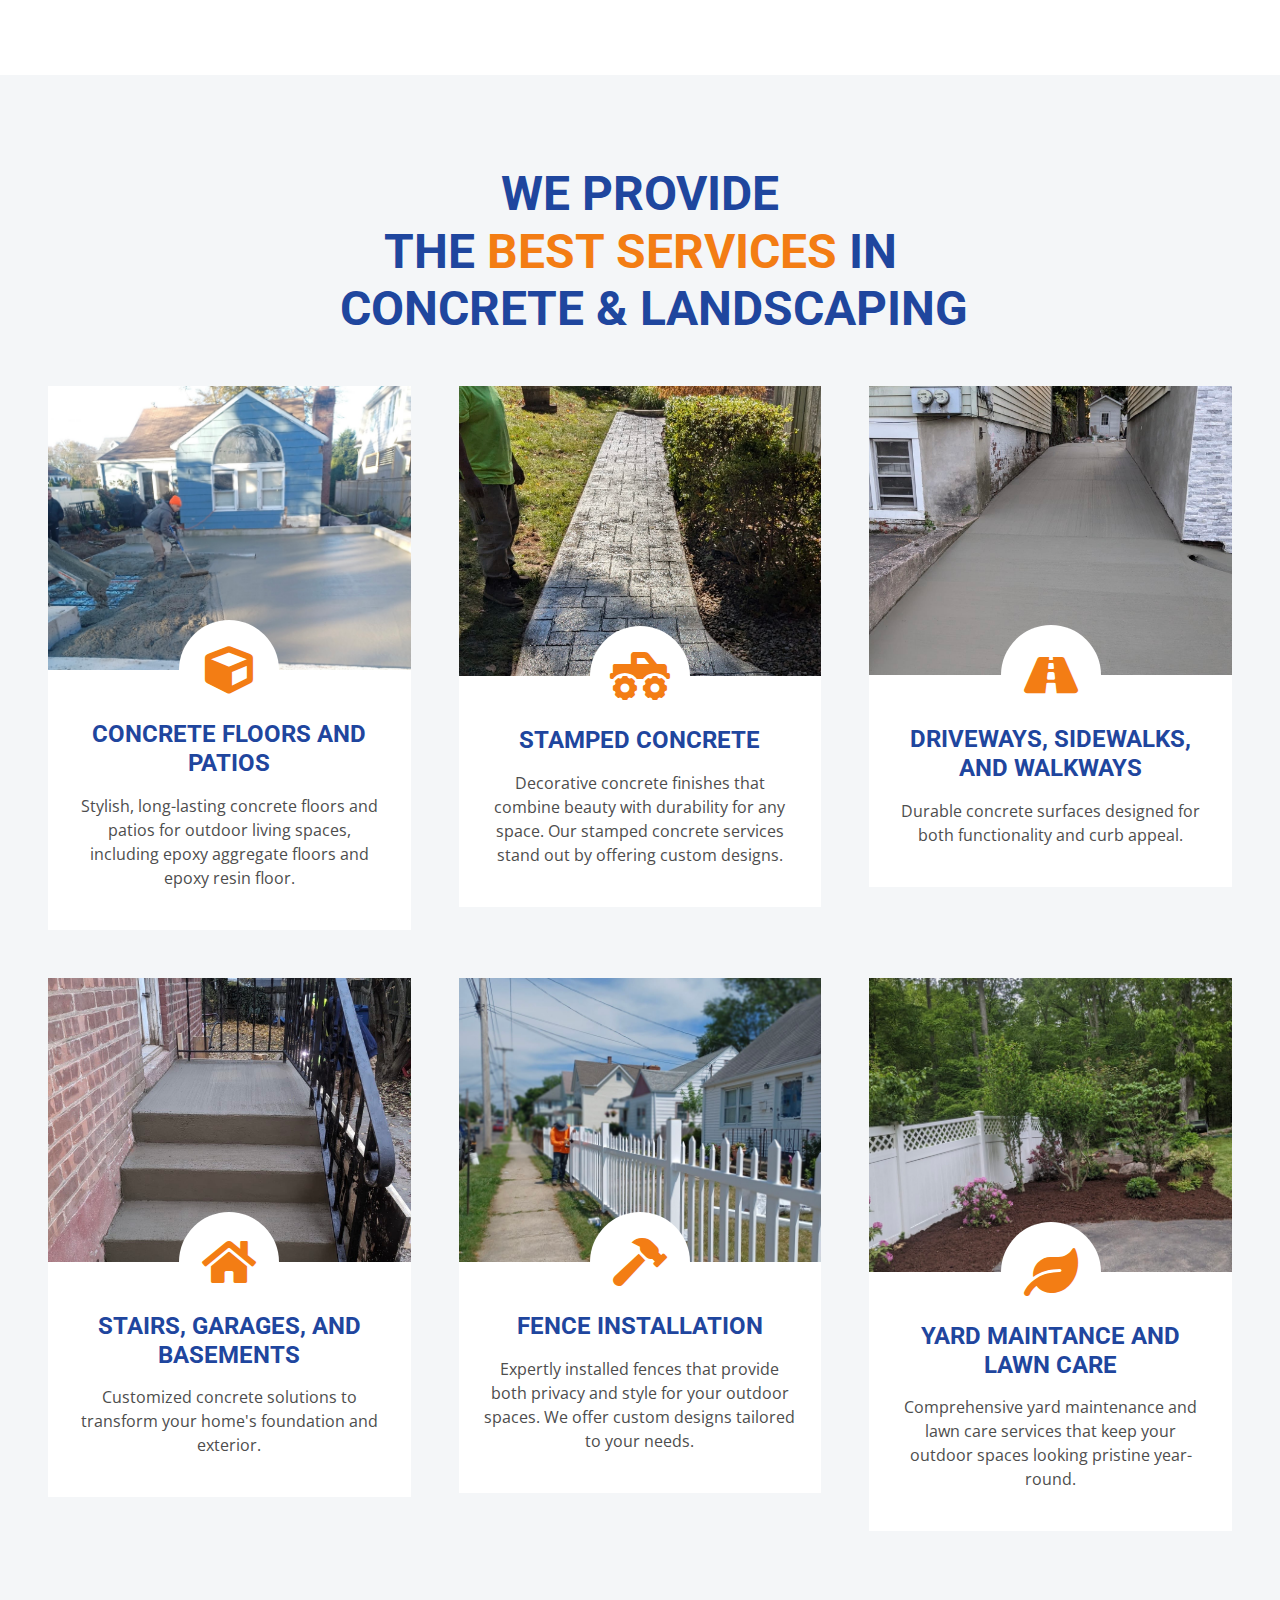
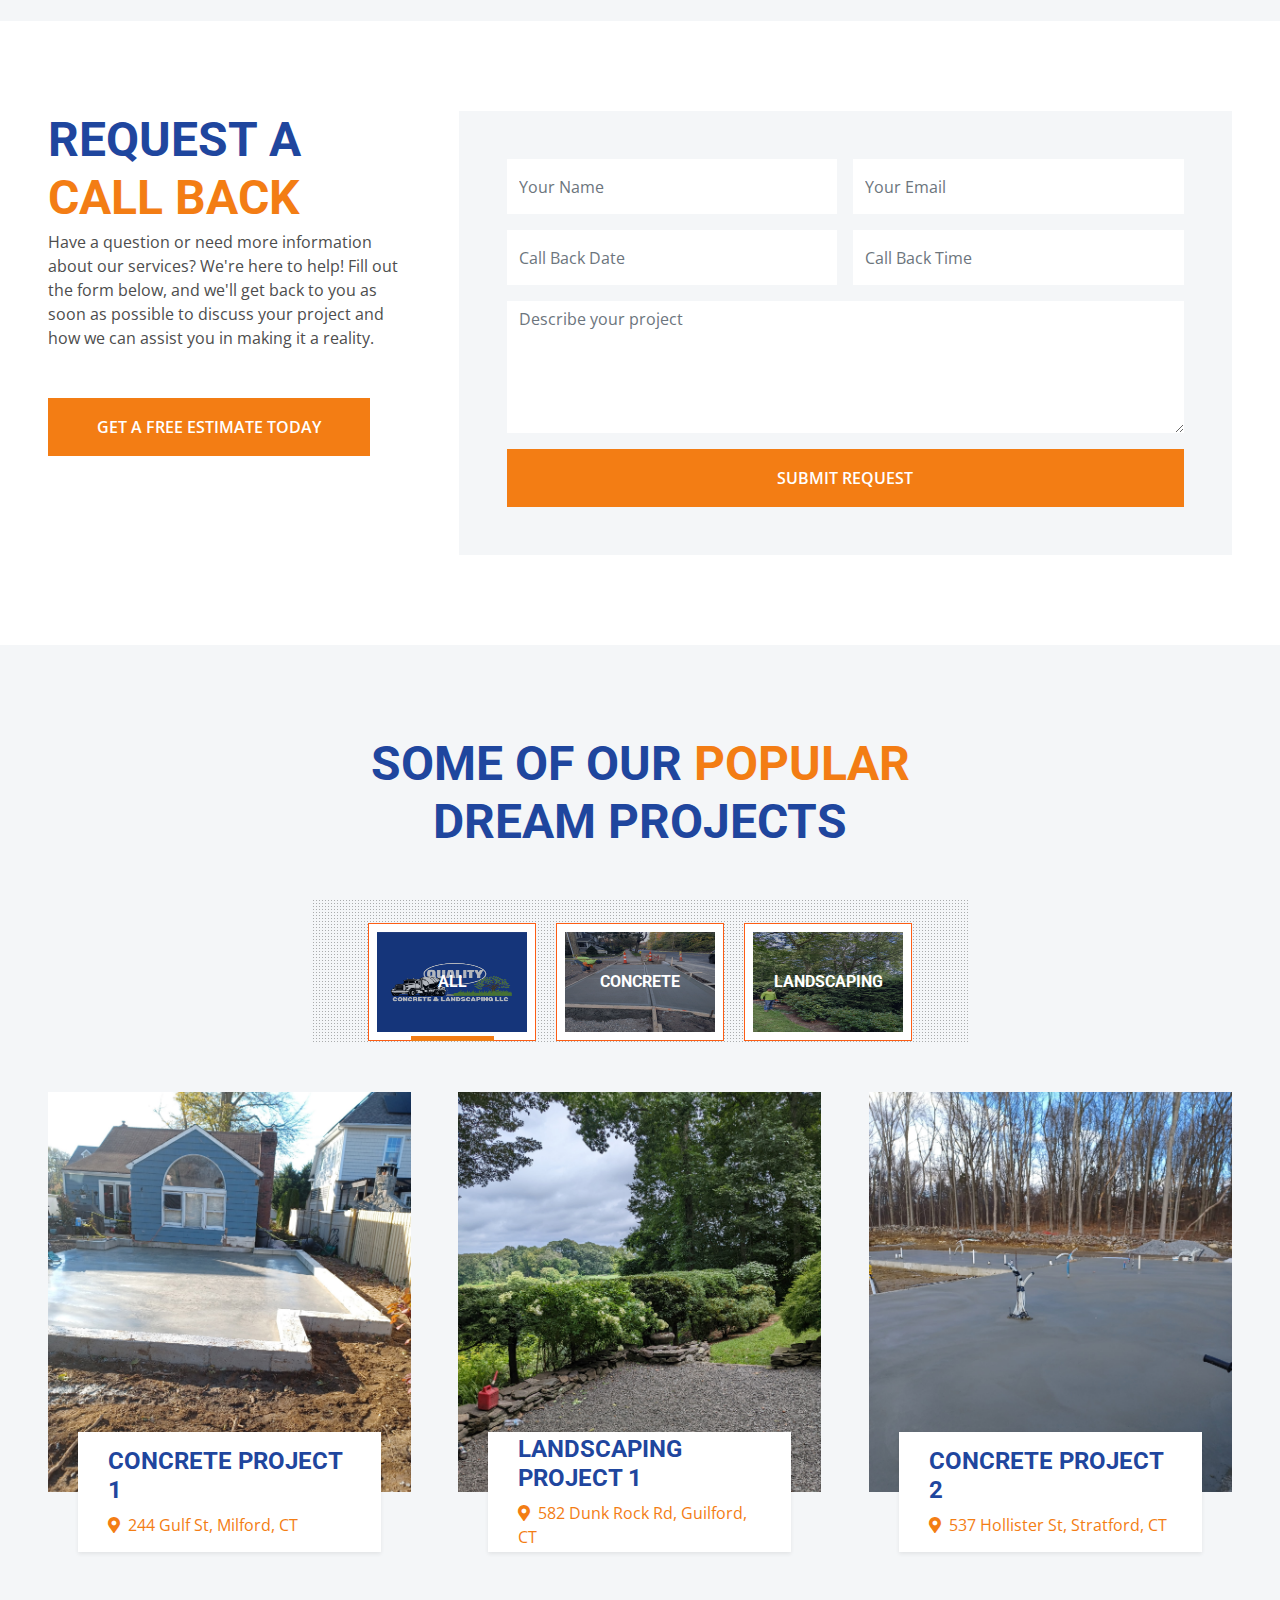
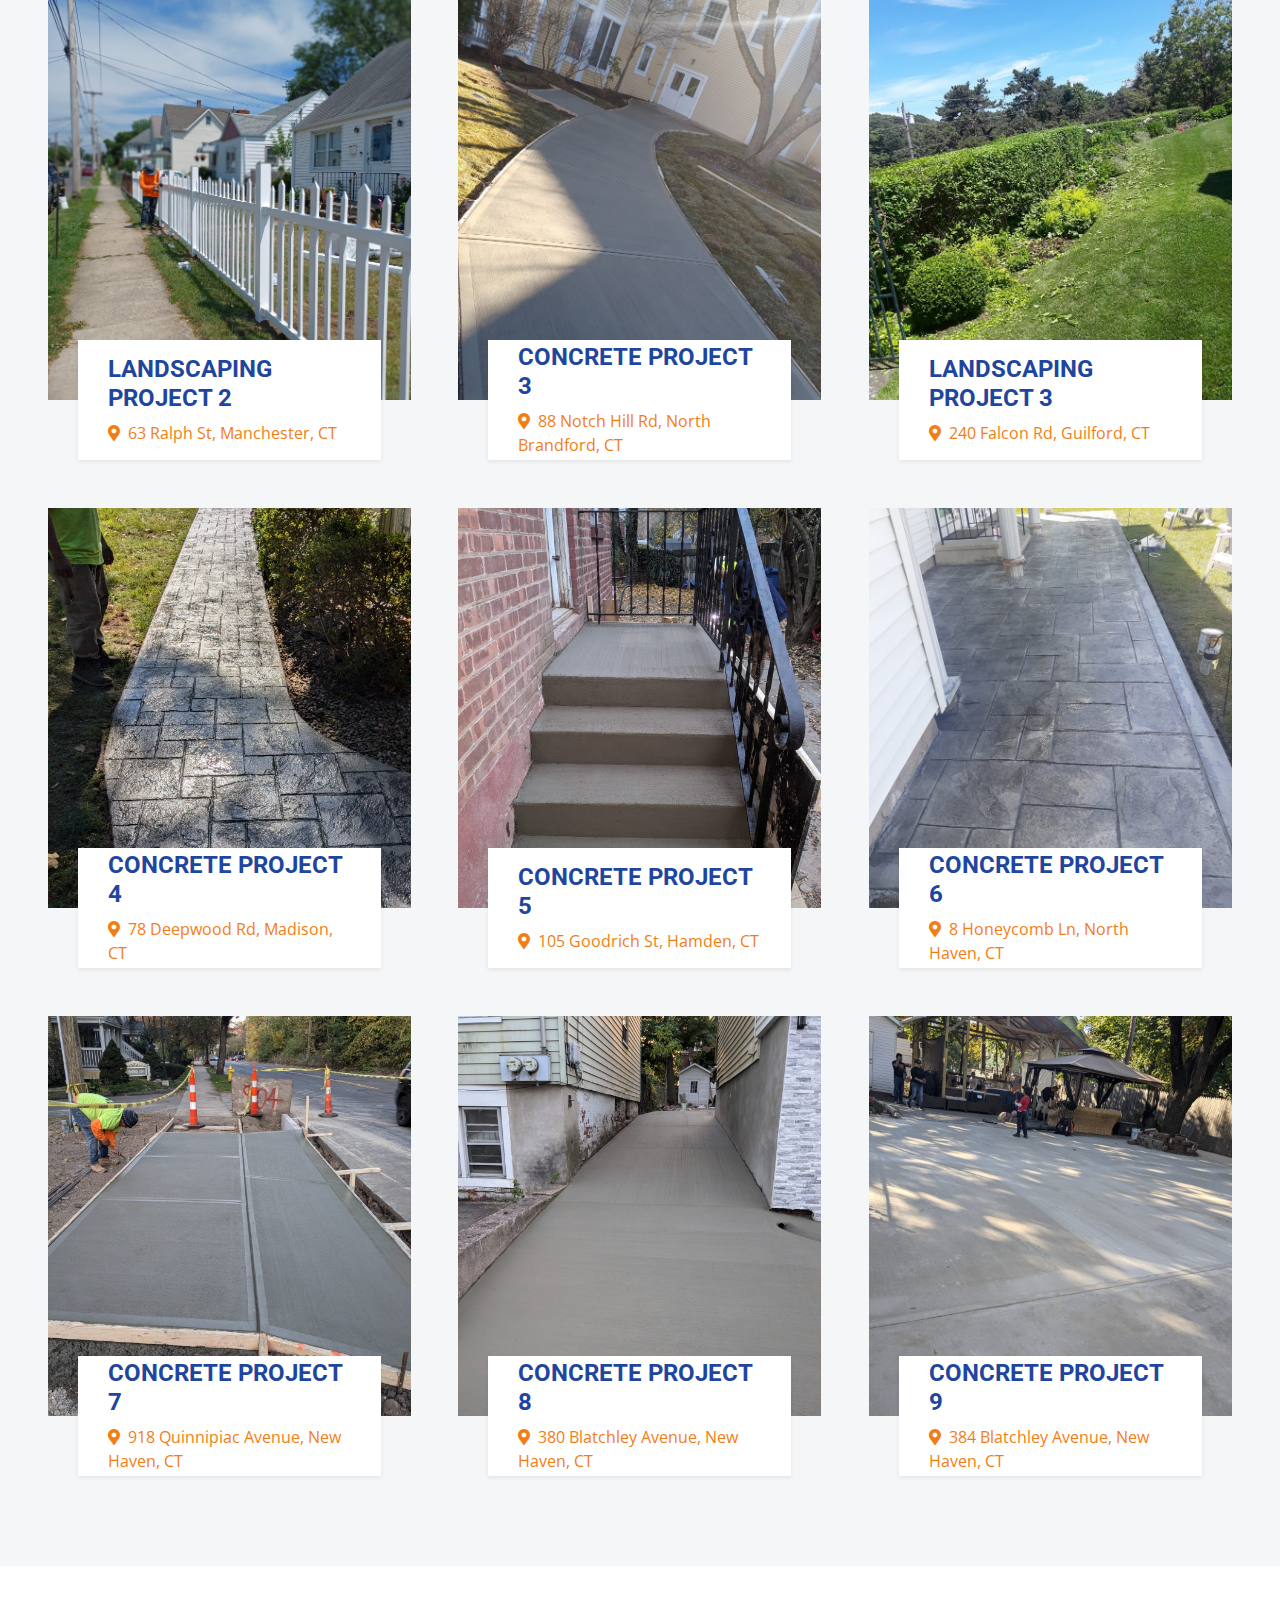
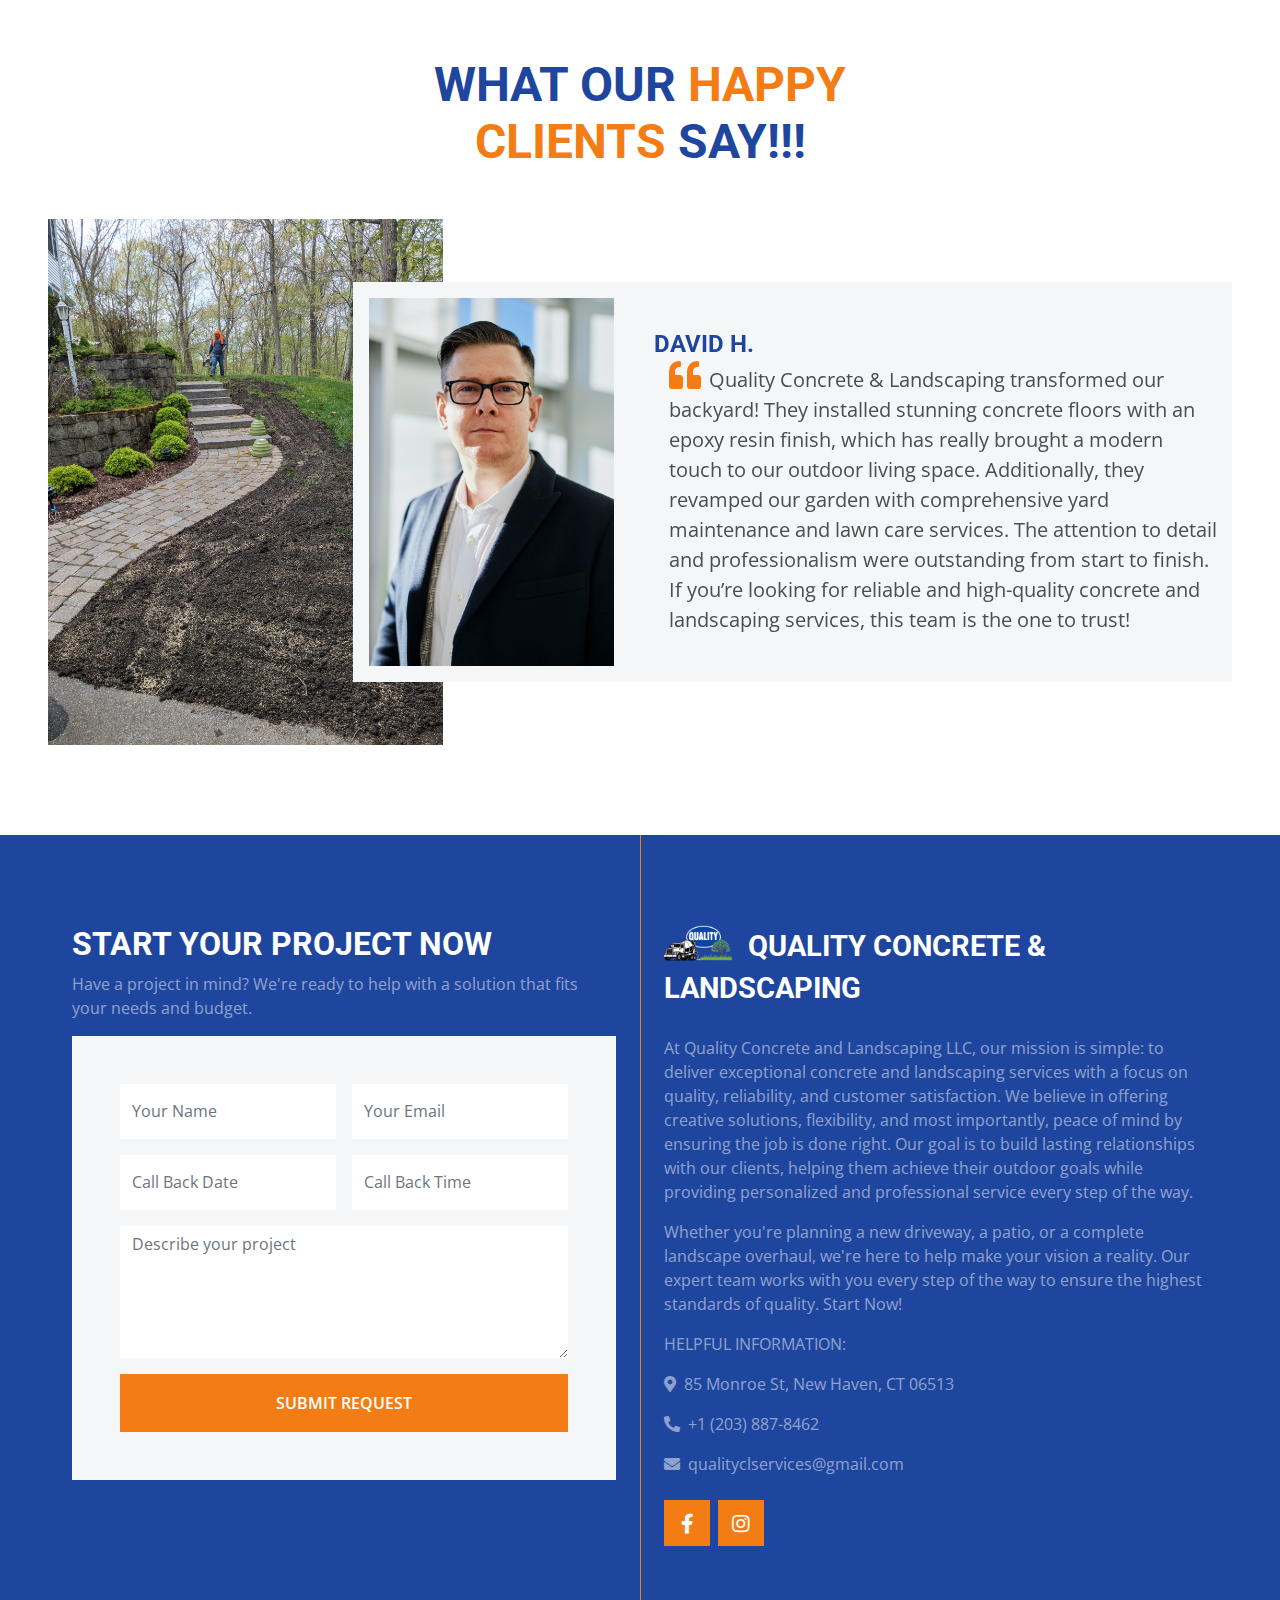
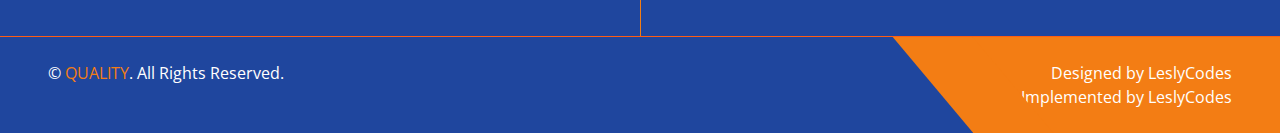
==== commit d10b3dd7: "fixed footer links" ====
--- a/index.html
+++ b/index.html
@@ -854,10 +854,8 @@
             
                 <!-- Social Media Links -->
                 <div class="d-flex justify-content-start mt-4">
-                    <a class="btn btn-lg btn-primary btn-lg-square rounded-0 me-2" href="#"><i class="fab fa-twitter"></i></a>
-                    <a class="btn btn-lg btn-primary btn-lg-square rounded-0 me-2" href="#"><i class="fab fa-facebook-f"></i></a>
-                    <a class="btn btn-lg btn-primary btn-lg-square rounded-0 me-2" href="#"><i class="fab fa-linkedin-in"></i></a>
-                    <a class="btn btn-lg btn-primary btn-lg-square rounded-0" href="#"><i class="fab fa-instagram"></i></a>
+                    <a class="btn btn-lg btn-primary btn-lg-square rounded-0 me-2" href="https://www.facebook.com/share/1ACUHYUA9F/?mibextid=wwXIfr"><i class="fab fa-facebook-f"></i></a>
+                    <a class="btn btn-lg btn-primary btn-lg-square rounded-0" href="https://www.instagram.com/qualitycllandscaping/"><i class="fab fa-instagram"></i></a>
                 </div>
             </div>
         </div>
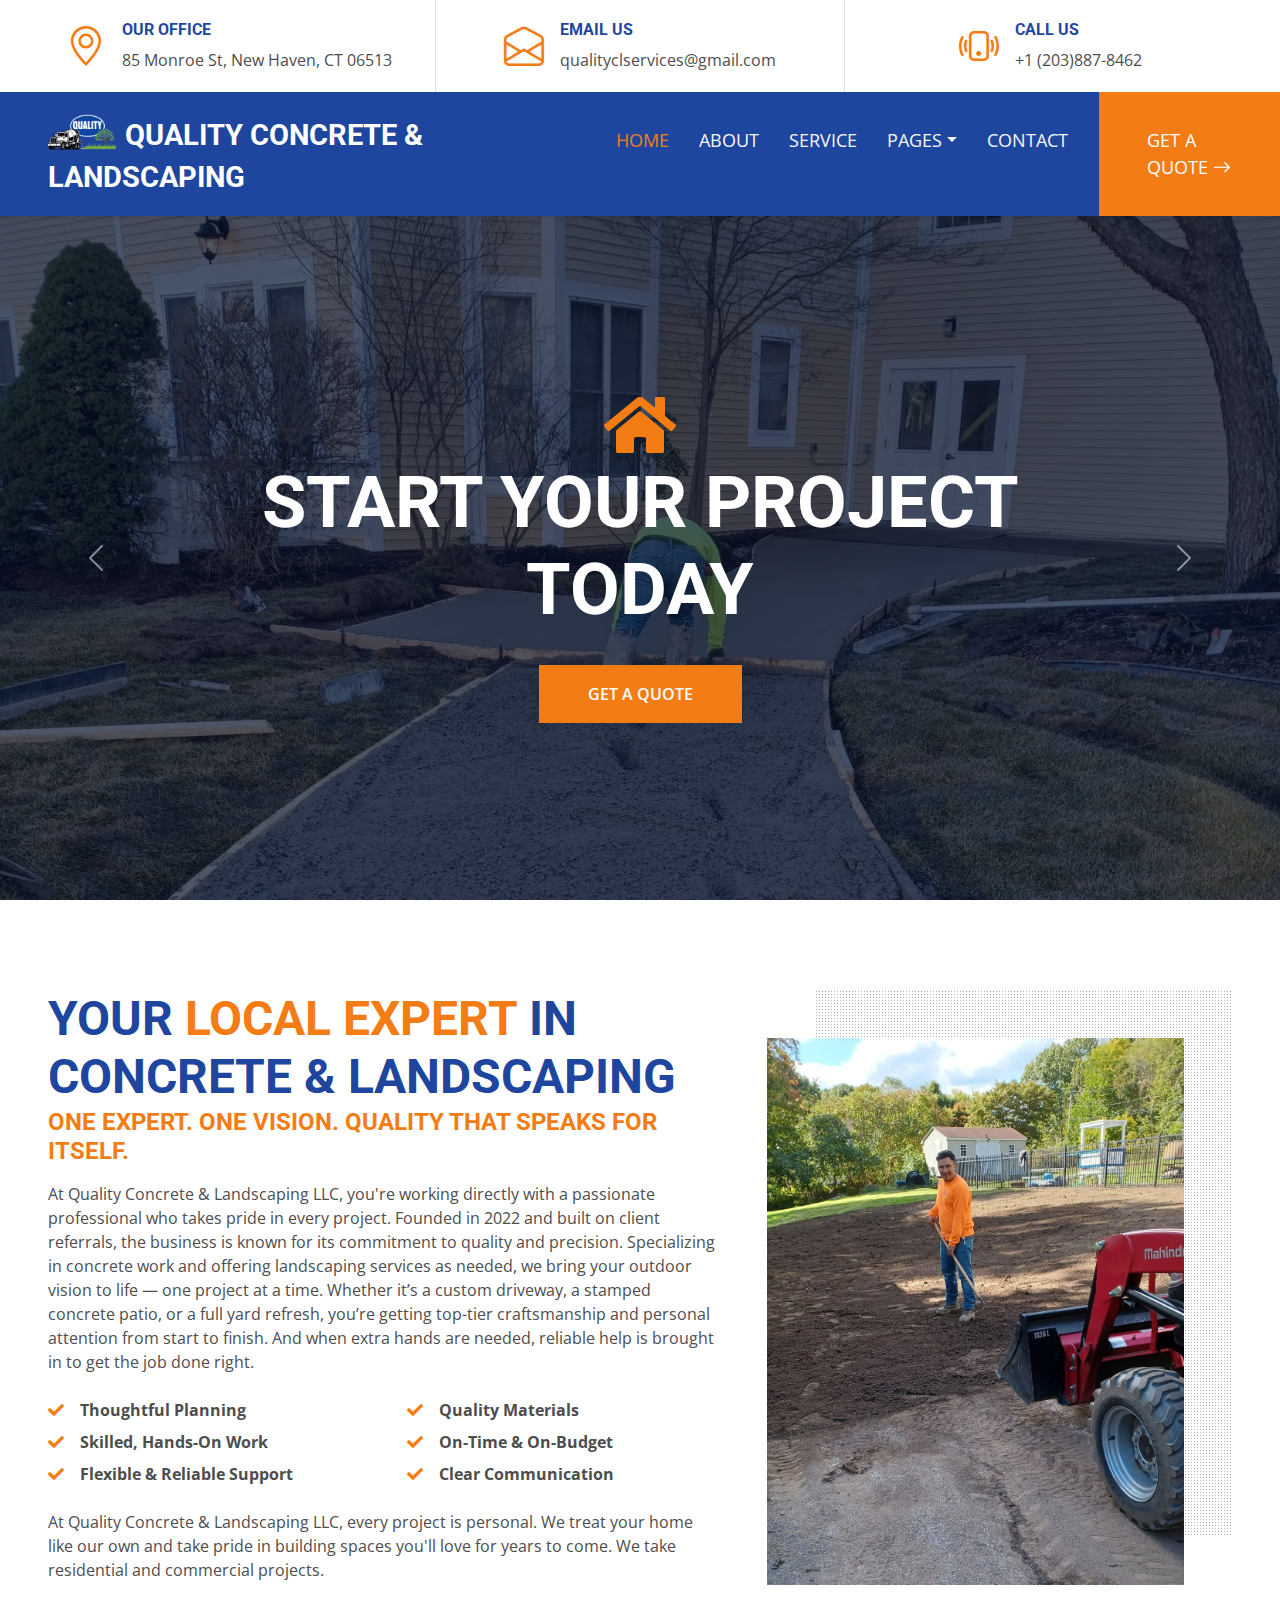
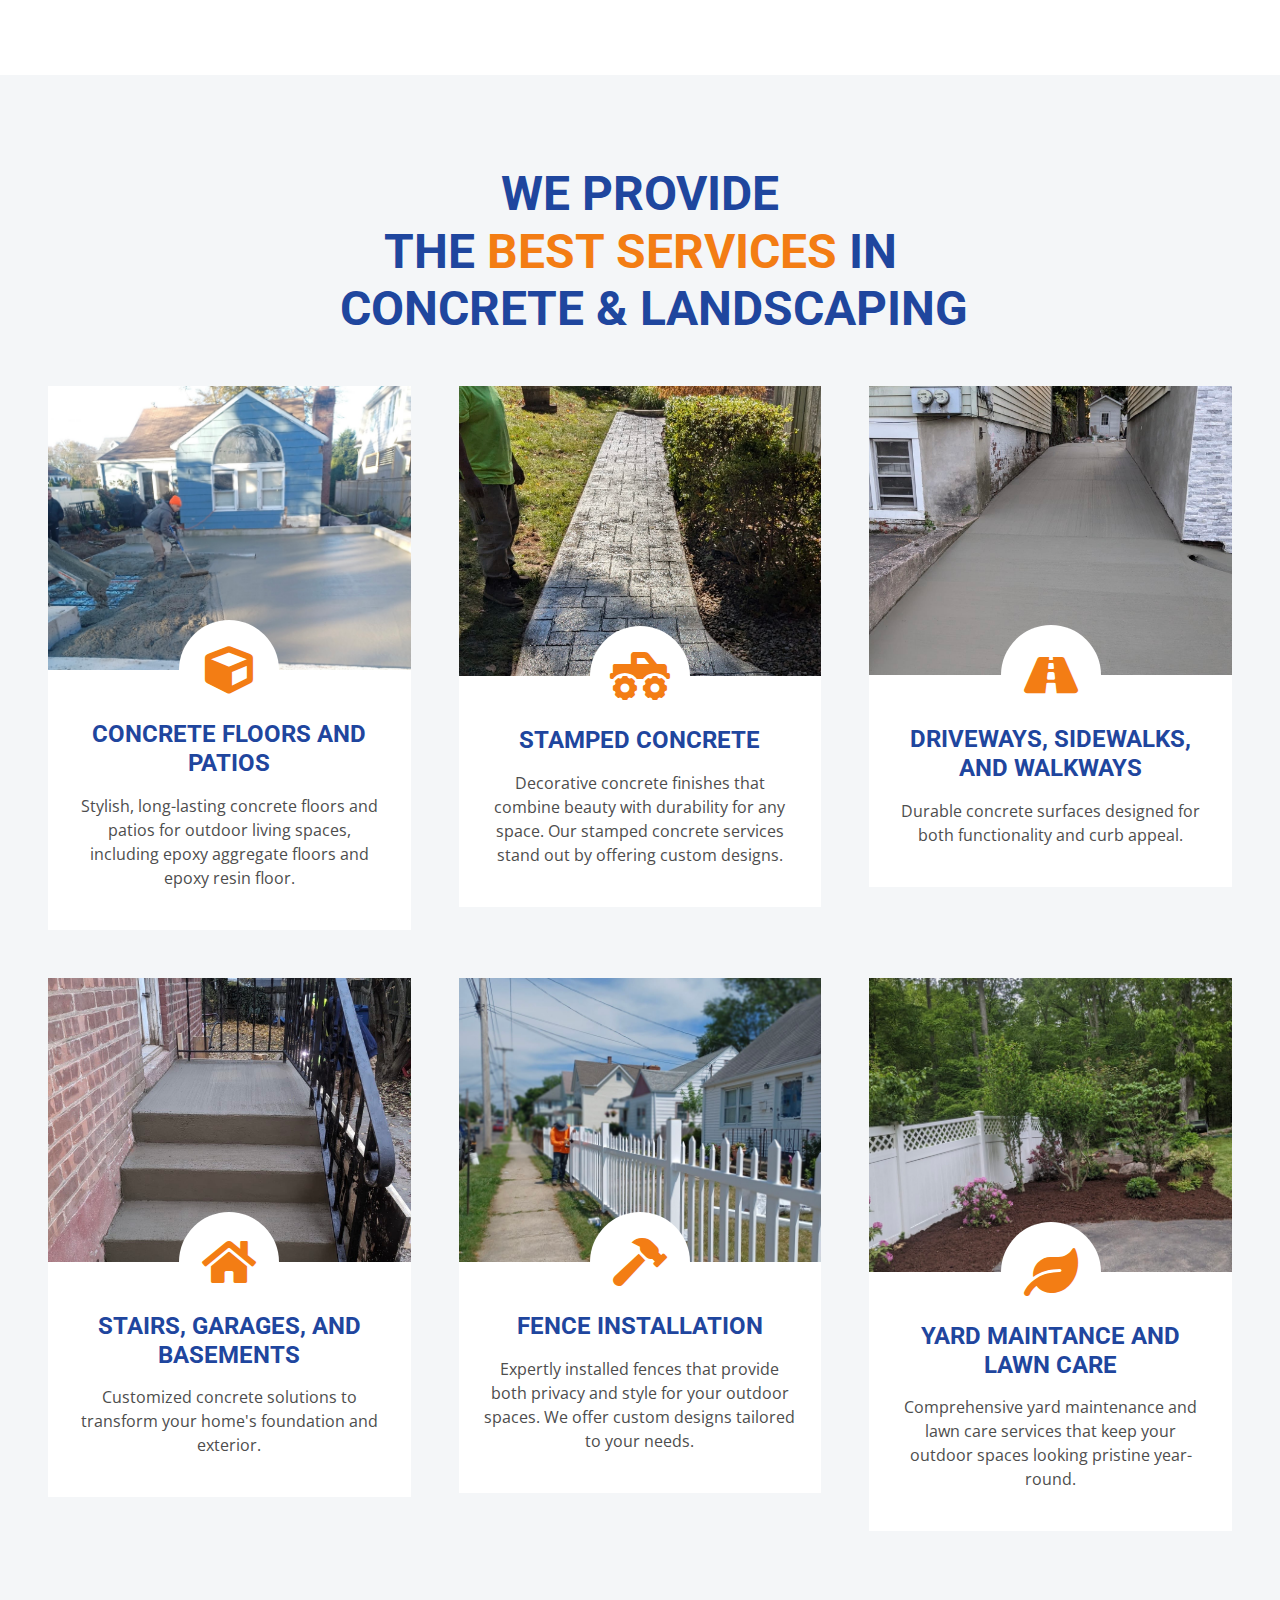
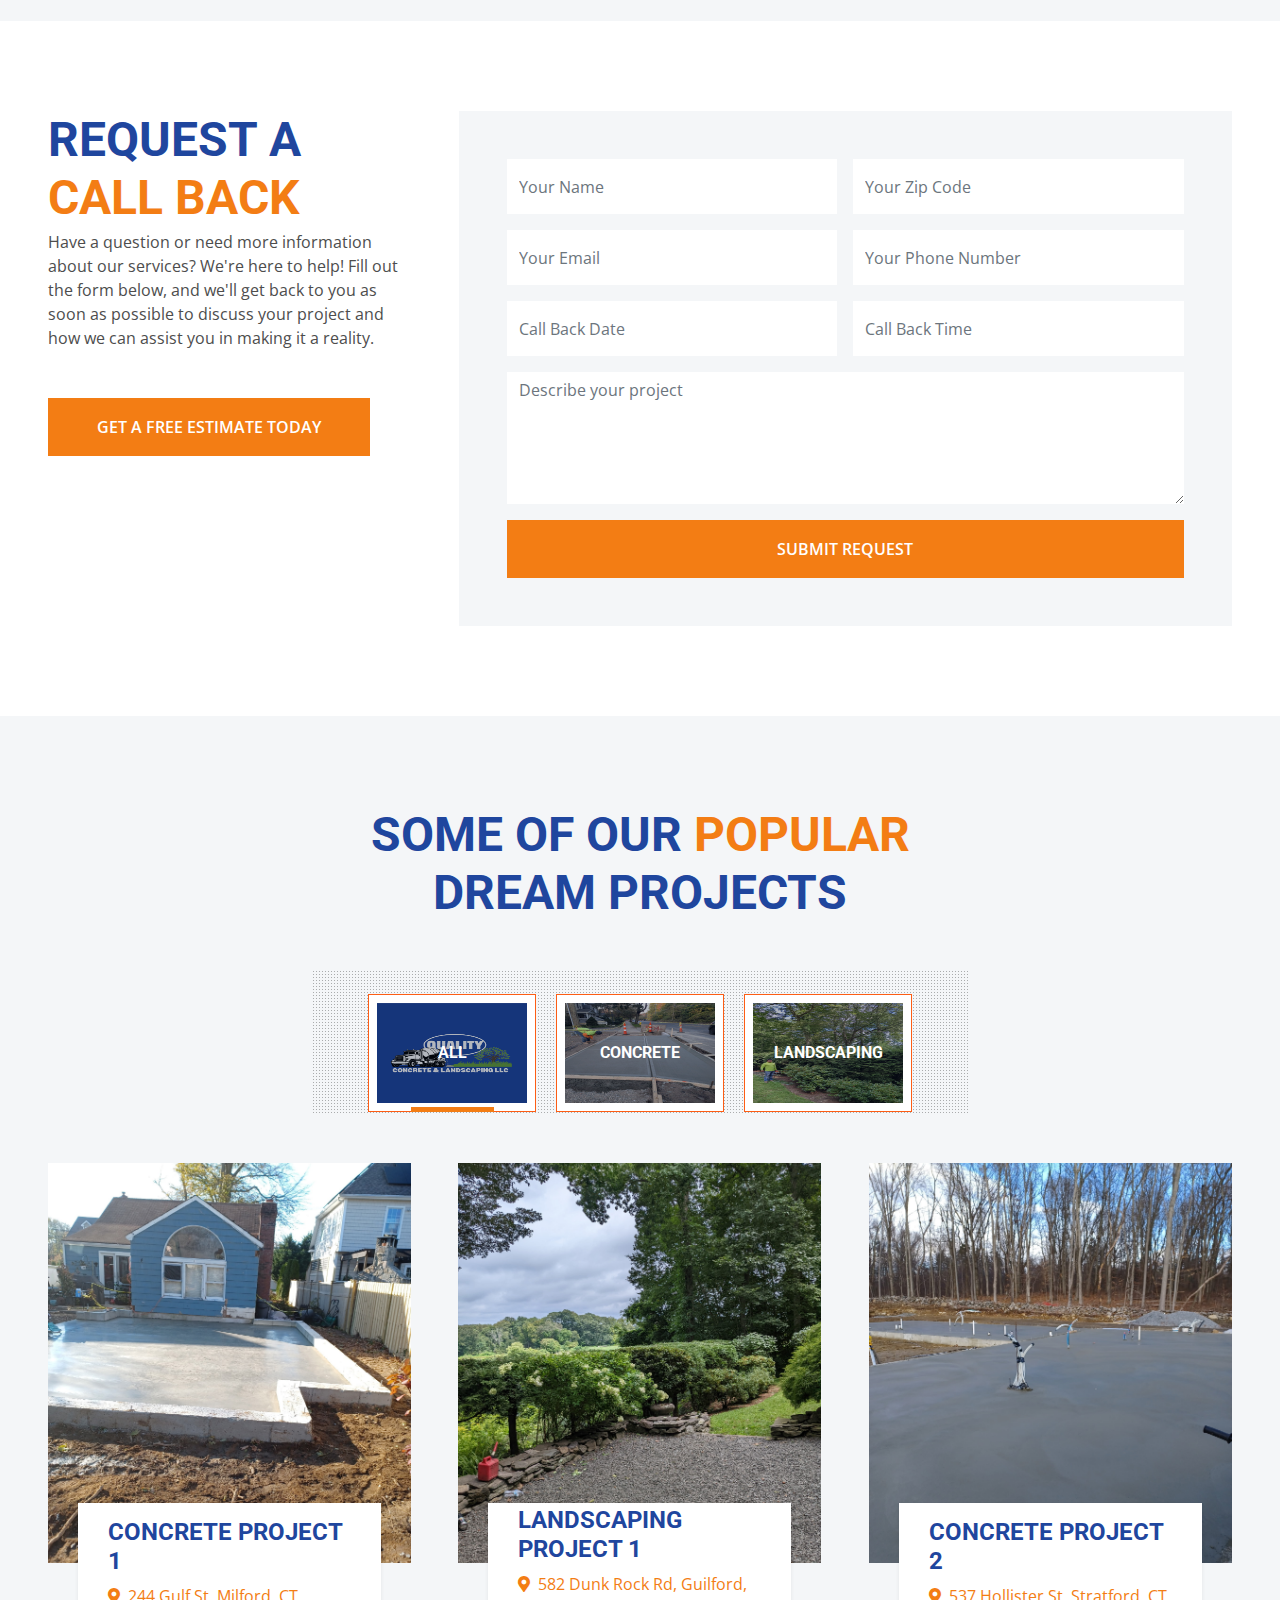
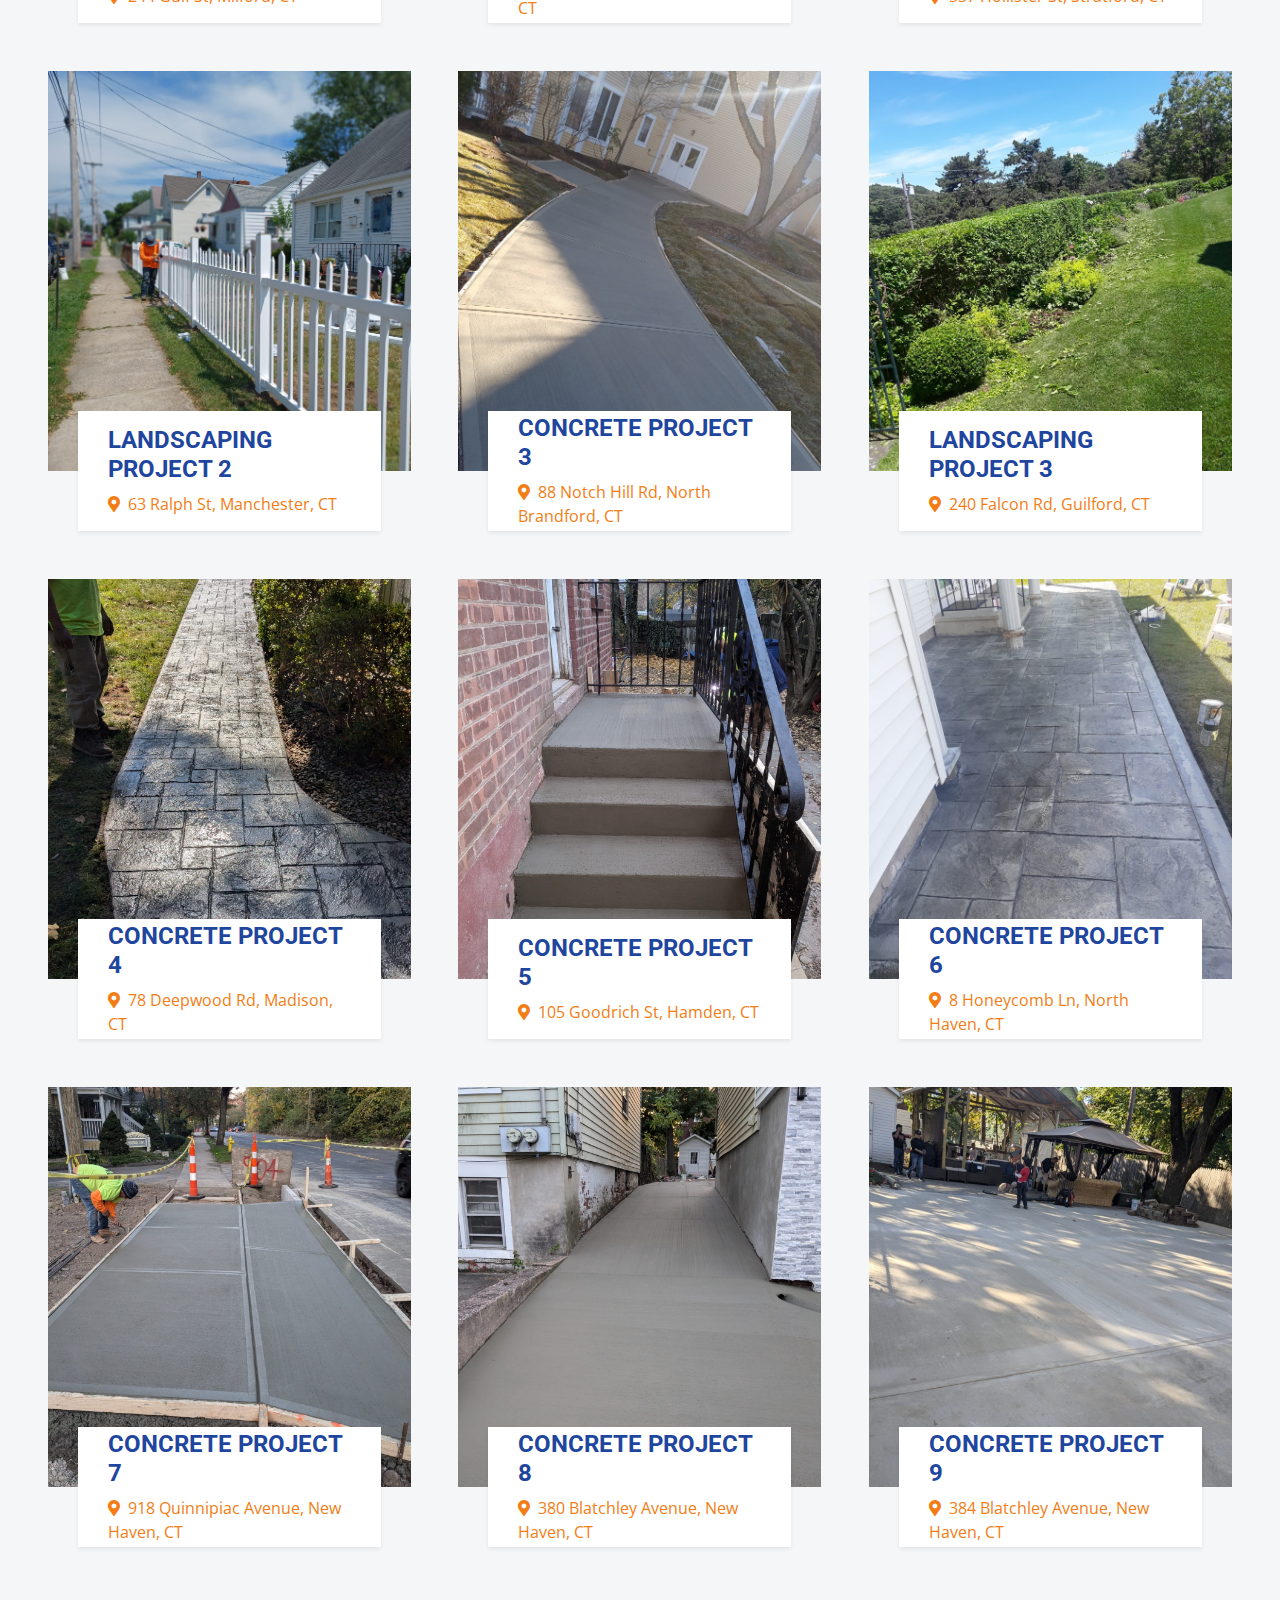
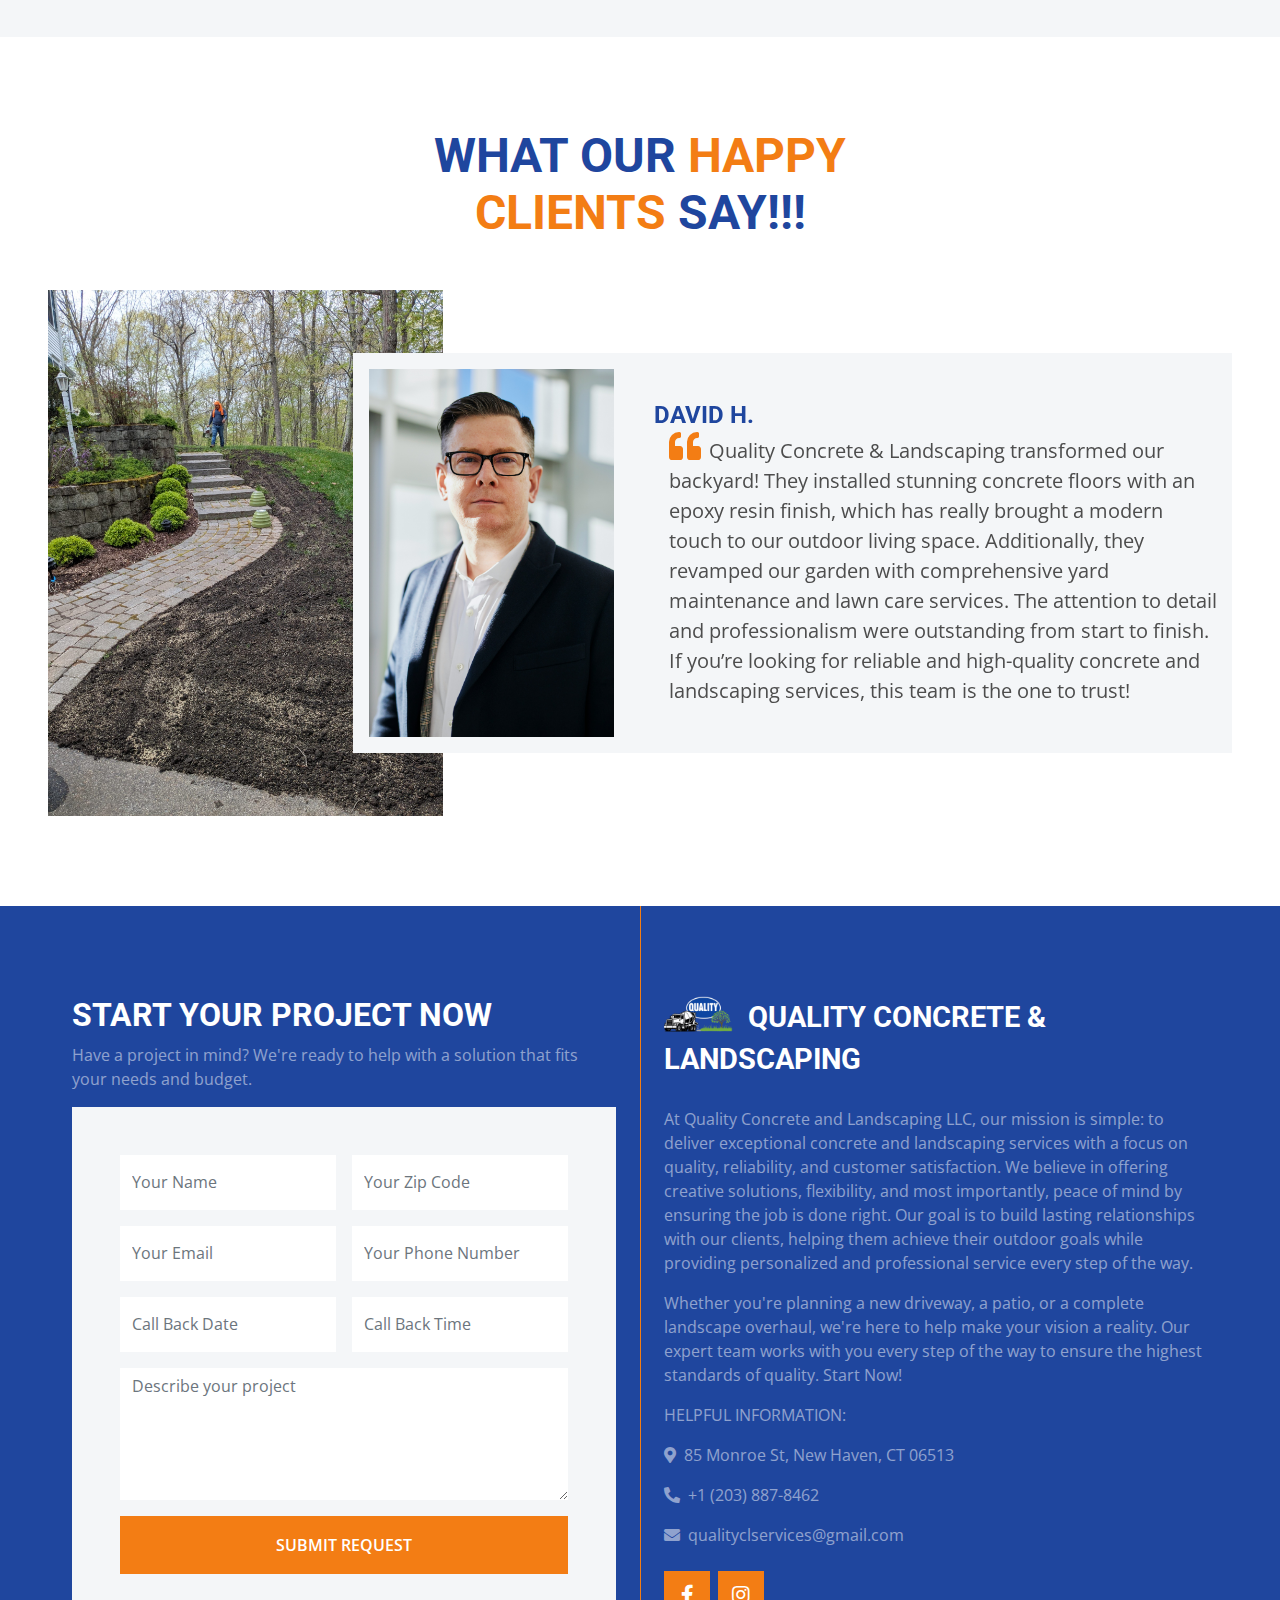
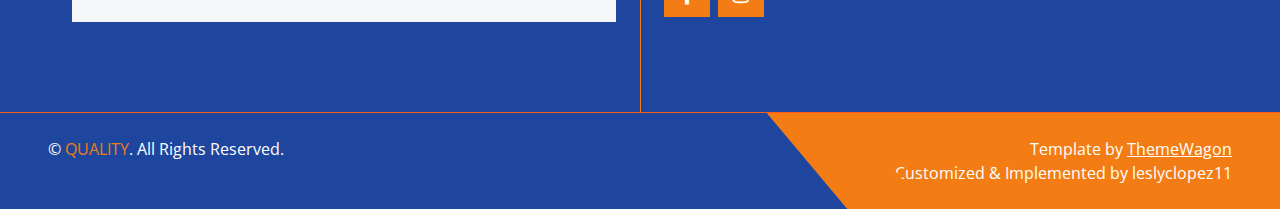
==== commit bac50b81: "added phone number to form and fixed reset" ====
--- a/index.html
+++ b/index.html
@@ -5,10 +5,18 @@
     <meta charset="utf-8">
     
     <title>Quality Concrete & Landscaping LLC</title>
-    
+    <!-- Google tag (gtag.js) -->
+    <script async src="https://www.googletagmanager.com/gtag/js?id=G-WNTXF680S5"></script>
+    <script>
+    window.dataLayer = window.dataLayer || [];
+    function gtag(){dataLayer.push(arguments);}
+    gtag('js', new Date());
+
+    gtag('config', 'G-WNTXF680S5');
+    </script>
     <meta content="width=device-width, initial-scale=1.0" name="viewport">
-    <meta content="Free HTML Templates" name="keywords">
-    <meta content="Free HTML Templates" name="description">
+    <meta content="Quality Concrete & Landscaping services in Connecticut" name="description">
+    <meta content="concrete, landscaping, construction services, quality" name="keywords">
 
     <!-- Favicon -->
     <link href="img/favicon.ico" rel="icon">
@@ -104,7 +112,7 @@
         <div id="header-carousel" class="carousel slide carousel-fade" data-bs-ride="carousel">
             <div class="carousel-inner">
                 <div class="carousel-item active">
-                    <img class="w-100" src="img/try.jpeg" alt="Image">
+                    <img class="w-100 carousel-img" src="img/try.jpeg" alt="Image">
                     <div class="carousel-caption d-flex flex-column align-items-center justify-content-center">
                         <div class="p-3" style="max-width: 900px;">
                             <i class="fa fa-home fa-4x text-primary mb-4 d-none d-sm-block"></i>
@@ -114,7 +122,7 @@
                     </div>
                 </div>
                 <div class="carousel-item">
-                    <img class="w-100" src="img/try2.jpeg" alt="Image">
+                    <img class="w-100 carousel-img" src="img/try2.jpeg" alt="Image">
                     <div class="carousel-caption d-flex flex-column align-items-center justify-content-center">
                         <div class="p-3" style="max-width: 900px;">
                             <i class="fa fa-tools fa-4x text-primary mb-4 d-none d-sm-block"></i>
@@ -124,7 +132,7 @@
                     </div>
                 </div>
                 <div class="carousel-item">
-                    <img class="w-100" src="img/try1.jpeg" alt="Image">
+                    <img class="w-100 carousel-img" src="img/try1.jpeg" alt="Image">
                     <div class="carousel-caption d-flex flex-column align-items-center justify-content-center">
                         <div class="p-3" style="max-width: 900px;">
                             <i class="fa fa-tools fa-4x text-primary mb-4 d-none d-sm-block"></i>
@@ -290,13 +298,19 @@
             </div>
             <div class="col-lg-8">
                 <div class="bg-light text-center p-5">
-                    <form action="https://formspree.io/f/xrbpowre" method="POST" accept-charset="UTF-8">
+                    <form id="form1" action="https://formspree.io/f/xrbpowre" method="POST" accept-charset="UTF-8" onsubmit="resetForm('form1')">
                         <div class="row g-3">
                             <div class="col-12 col-sm-6">
                                 <input type="text" class="form-control border-0" placeholder="Your Name" name="name" style="height: 55px;" required>
                             </div>
                             <div class="col-12 col-sm-6">
+                                <input type="text" class="form-control border-0" placeholder="Your Zip Code" name="zipcode" style="height: 55px;">
+                            </div>
+                            <div class="col-12 col-sm-6">
                                 <input type="email" class="form-control border-0" placeholder="Your Email" name="email" style="height: 55px;" required>
+                            </div>
+                            <div class="col-12 col-sm-6">
+                                <input type="tel" class="form-control border-0" placeholder="Your Phone Number" name="phone" style="height: 55px;" required>
                             </div>
                             <div class="col-12 col-sm-6">
                                 <div class="date" id="date" data-target-input="nearest">
@@ -800,13 +814,19 @@
     
                 <!-- Contact Form -->
                 <div class="bg-light text-center p-5">
-                    <form action="https://formspree.io/f/xrbpowre" method="POST" accept-charset="UTF-8">
+                    <form id="form2" action="https://formspree.io/f/xrbpowre" method="POST" accept-charset="UTF-8" onsubmit="resetForm('form2')">
                         <div class="row g-3">
                             <div class="col-12 col-sm-6">
                                 <input type="text" class="form-control border-0" placeholder="Your Name" name="name" style="height: 55px;" required>
                             </div>
                             <div class="col-12 col-sm-6">
+                                <input type="text" class="form-control border-0" placeholder="Your Zip Code" name="zipcode" style="height: 55px;">
+                            </div>
+                            <div class="col-12 col-sm-6">
                                 <input type="email" class="form-control border-0" placeholder="Your Email" name="email" style="height: 55px;" required>
+                            </div>
+                            <div class="col-12 col-sm-6">
+                                <input type="tel" class="form-control border-0" placeholder="Your Phone Number" name="phone" style="height: 55px;" required>
                             </div>
                             <div class="col-12 col-sm-6">
                                 <div class="date" id="date" data-target-input="nearest">
@@ -829,7 +849,9 @@
                             
                 </div>
             </div>
-    
+            
+           
+
             <!-- Right Section: Contact Info -->
             <div class="col-lg-6 pe-lg-5">
                 <!-- Logo and Branding -->
@@ -867,8 +889,8 @@
                 <p class="mb-0">&copy; <a class="text-primary" href="#">QUALITY</a>. All Rights Reserved.</p>
             </div>
             <div class="py-4 px-5 bg-primary footer-shape position-relative text-center text-md-end">
-                <p class="mb-0">Designed by LeslyCodes</p>
-                <p class="mb-0">Implemented by LeslyCodes</p>
+                <p class="mb-0">Template by <a href="https://themewagon.com" target="_blank" style="color: #fff; text-decoration: underline;">ThemeWagon</a></p>
+                <p class="mb-0">Customized & Implemented by leslyclopez11</p>
             </div>
         </div>
     </div>
